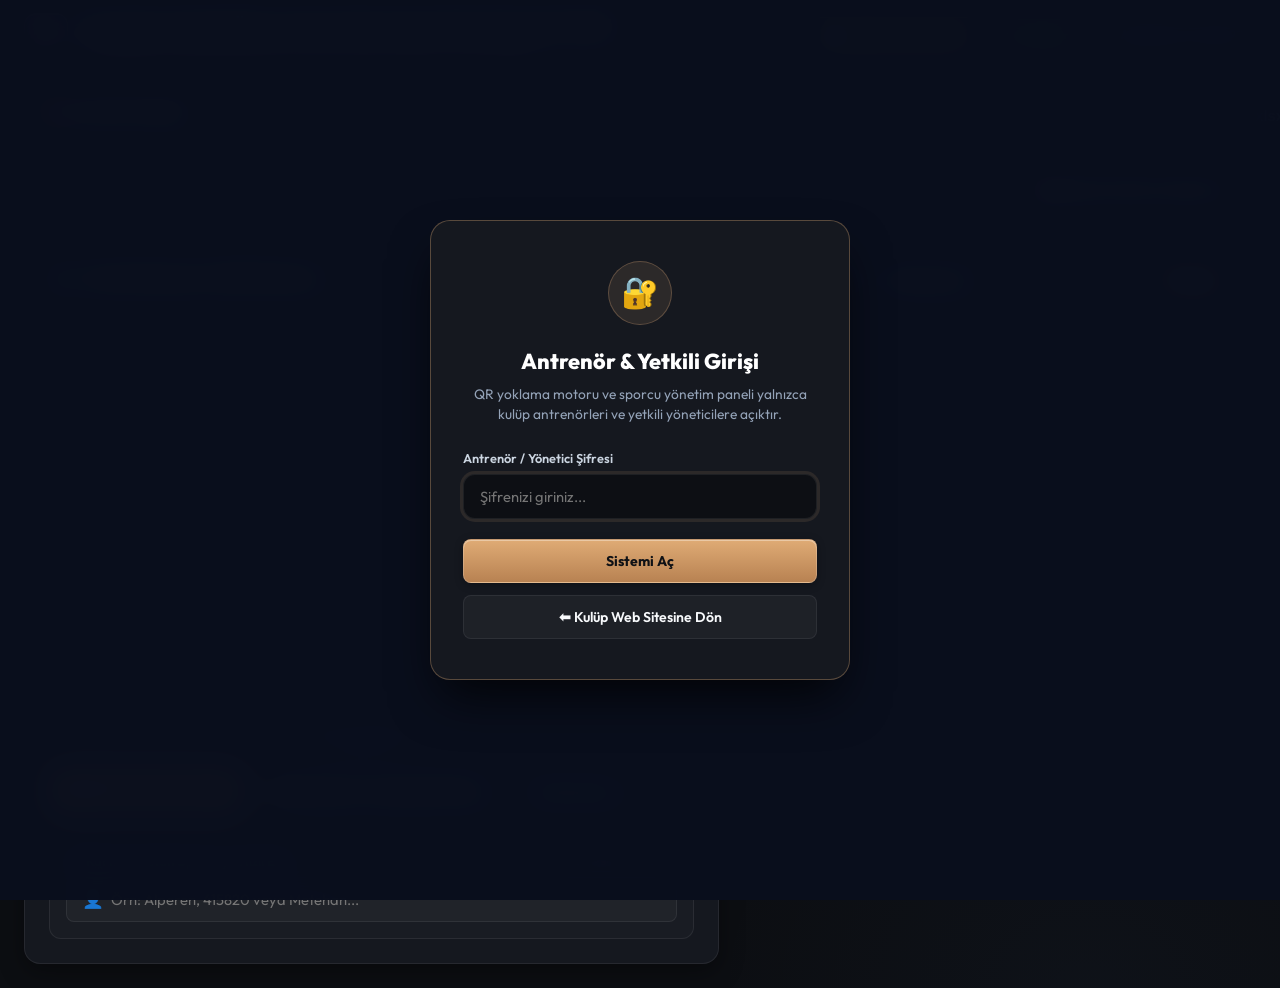
==== yoklama.html @ 09e46478 "Excel: her ders için ayrı sheet export, detaylı listeye seans sütunu - exportMatrixBySession(): seçi" ====
<!DOCTYPE html>
<html lang="tr">
<head>
  <meta charset="UTF-8">
  <meta name="viewport" content="width=device-width, initial-scale=1.0">
  <title>KTÜ GTOK - Okçuluk Kulübü QR Yoklama Sistemi</title>
  <meta name="description" content="Karadeniz Teknik Üniversitesi Geleneksel Türk Okçuluk Kulübü (KTÜ GTOK) 0 maliyetli QR kodlu yoklama ve sporcu takip sistemi.">
  
  <!-- Modern Fontlar -->
  <link rel="preconnect" href="https://fonts.googleapis.com">
  <link rel="preconnect" href="https://fonts.gstatic.com" crossorigin>
  <link href="https://fonts.googleapis.com/css2?family=Outfit:wght@400;500;600;700;800&family=Inter:wght@400;500;600&display=swap" rel="stylesheet">
  
  <!-- Yerel Kütüphaneler (100% Çevrimdışı ve Hızlı) -->
  <script src="lib/qrcode.min.js"></script>
  <script src="lib/html5-qrcode.min.js"></script>
  <script>
    if (!window.Html5Qrcode) {
      document.write('<script src="https://unpkg.com/html5-qrcode@2.3.8/html5-qrcode.min.js"><\/script>');
    }
  </script>
  <script src="lib/xlsx.full.min.js"></script>
  <script>
    if (!window.XLSX) {
      document.write('<script src="https://cdn.jsdelivr.net/npm/xlsx@0.18.5/dist/xlsx.full.min.js"><\/script>');
    }
  </script>
  <script src="lib/confetti.browser.min.js"></script>
  
  <!-- Özel Okçuluk Teması Stilleri -->
  <link rel="stylesheet" href="css/style.css">
</head>
<body>

  <!-- Antrenör & Yönetici Güvenlik Giriş Bariyeri -->
  <div id="admin-auth-overlay" style="position:fixed; inset:0; z-index:999999; background:rgba(10, 15, 29, 0.98); backdrop-filter:blur(16px); display:flex; align-items:center; justify-content:center; padding:1.5rem;">
    <div style="max-width:420px; width:100%; background:var(--bg-card); border:1px solid rgba(212, 163, 115, 0.35); border-radius:var(--radius-xl); padding:2.5rem 2rem; box-shadow:0 25px 50px -12px rgba(0,0,0,0.8); text-align:center;">
      <div style="width:64px; height:64px; margin:0 auto 1.25rem; border-radius:50%; background:rgba(212,163,115,0.12); border:1px solid rgba(212,163,115,0.3); display:flex; align-items:center; justify-content:center; font-size:1.9rem;">
        🔐
      </div>
      <h2 style="color:#fff; font-size:1.35rem; font-weight:800; margin-bottom:0.4rem; font-family:'Outfit',sans-serif;">Antrenör & Yetkili Girişi</h2>
      <p style="color:#94a3b8; font-size:0.86rem; line-height:1.5; margin-bottom:1.5rem;">
        QR yoklama motoru ve sporcu yönetim paneli yalnızca kulüp antrenörleri ve yetkili yöneticilere açıktır.
      </p>
      <form id="admin-auth-form" onsubmit="handleAdminLogin(event)">
        <div style="margin-bottom:1.25rem; text-align:left;">
          <label style="display:block; font-size:0.8rem; font-weight:600; color:#cbd5e1; margin-bottom:0.4rem;">Antrenör / Yönetici Şifresi</label>
          <input type="password" id="admin-auth-pass" class="form-control" placeholder="Şifrenizi giriniz..." autofocus required style="width:100%; padding:0.75rem 1rem; background:rgba(0,0,0,0.35); border:1px solid var(--border-color); color:#fff; border-radius:var(--radius-md);">
          <div id="admin-auth-error" style="color:#f87171; font-size:0.8rem; margin-top:0.4rem; display:none;">⚠️ Şifre hatalı! Lütfen antrenör şifresini kontrol ediniz.</div>
        </div>
        <button type="submit" class="btn btn-primary" style="width:100%; padding:0.75rem; font-weight:700; margin-bottom:0.75rem;">Sistemi Aç</button>
        <a href="index.html" class="btn btn-secondary" style="width:100%; display:inline-block; padding:0.65rem; text-decoration:none; text-align:center;">⬅ Kulüp Web Sitesine Dön</a>
      </form>
    </div>
  </div>
  <script>
    function checkAdminAuth() {
      const auth = sessionStorage.getItem('gtok_admin_auth');
      const overlay = document.getElementById('admin-auth-overlay');
      if (auth === 'true') {
        if (overlay) overlay.style.display = 'none';
      } else {
        if (overlay) overlay.style.display = 'flex';
      }
    }
    function handleAdminLogin(e) {
      e.preventDefault();
      const pass = document.getElementById('admin-auth-pass').value.trim();
      const savedPass = localStorage.getItem('gtok_admin_password') || 'gtok2026';
      if (pass === savedPass) {
        sessionStorage.setItem('gtok_admin_auth', 'true');
        document.getElementById('admin-auth-overlay').style.display = 'none';
      } else {
        document.getElementById('admin-auth-error').style.display = 'block';
      }
    }
    checkAdminAuth();
  </script>

  <!-- Üst Bar / Header -->
  <header class="app-header">
    <div class="header-container">
      <div class="brand">
        <div class="brand-icon">🏹</div>
        <div class="brand-text">
          <h1 class="club-name-text">KTÜ GTOK Okçuluk Kulübü</h1>
          <p>Karadeniz Teknik Üniversitesi • QR Yoklama & Sporcu Takip Sistemi</p>
        </div>
      </div>

      <div class="header-actions">
        <a href="index.html" class="btn btn-secondary" style="text-decoration:none; display:inline-flex; align-items:center; gap:0.4rem; padding:0.45rem 0.85rem; border-radius:8px; font-weight:600; font-size:0.85rem; background:rgba(212,175,55,0.15); color:#facc15; border:1px solid rgba(212,175,55,0.35); transition:all 0.2s;" onmouseover="this.style.background='rgba(212,175,55,0.25)'" onmouseout="this.style.background='rgba(212,175,55,0.15)'">
          🏛️ <span class="hide-mobile">Kulüp Ana Sayfası</span>
        </a>
        <div class="cloud-badge disconnected" id="header-cloud-badge" title="Bulut Veritabanı Durumu" style="display: none;">
          <span class="cloud-dot" id="header-cloud-dot"></span>
          <span id="header-cloud-status">Bulut: Yerel Mod</span>
        </div>
        <div class="live-badge">
          <span class="live-dot"></span>
          <span id="header-today-count">0 Katılım</span>
        </div>
        <div class="time-display" id="header-live-time">Yükleniyor...</div>
      </div>
    </div>
  </header>

  <!-- Navigasyon Sekmeleri -->
  <nav class="nav-tabs" role="tablist">
    <button class="nav-tab active" data-tab="tab-scanner">
      <span>🎯</span> Hızlı QR Yoklama
    </button>
    <button class="nav-tab" data-tab="tab-sessions">
      <span>⏰</span> Antrenman Seansları & Gruplar
      <span class="tab-badge" id="total-sessions-count">0 Seans</span>
    </button>
    <button class="nav-tab" data-tab="tab-students">
      <span>🏹</span> KTÜ Okçuları & QR Kartlar
      <span class="tab-badge" id="total-students-count">0 Sporcu</span>
    </button>
    <button class="nav-tab" data-tab="tab-history">
      <span>📅</span> Geçmiş & Yoklama Defteri
    </button>
    <button class="nav-tab" data-tab="tab-excel">
      <span>📥</span> Excel (.xlsx) Aktarım
    </button>
    <button class="nav-tab" data-tab="tab-announcements">
      <span>📢</span> Web Duyuruları
    </button>
    <button class="nav-tab" data-tab="tab-settings">
      <span>⚙️</span> Kulüp Ayarları & Yedek
    </button>
  </nav>

  <!-- Ana İçerik -->
  <main class="main-content">

    <!-- SEKME 1: HIZLI QR YOKLAMA -->
    <section id="tab-scanner" class="tab-pane active">

      <!-- Sade Aktif Seans Bilgi Şeridi -->
      <div style="margin-bottom: 1.25rem; display: flex; align-items: center; justify-content: space-between; background: rgba(255, 255, 255, 0.03); border: 1px solid var(--border-color); border-radius: var(--radius-md); padding: 0.65rem 1rem; flex-wrap: wrap; gap: 0.75rem;">
        <div style="display: flex; align-items: center; gap: 0.65rem;">
          <span style="font-size: 0.85rem; color: #94a3b8; font-weight: 600;">⏰ Yoklama Seansı:</span>
          <select id="active-session-select" class="form-control" style="width: auto; padding: 0.35rem 0.75rem; font-size: 0.88rem; font-weight: 700; color: #38bdf8; border-color: rgba(56, 189, 248, 0.35); background: rgba(0,0,0,0.3);" onchange="SessionManager.handleSessionChange(this.value)">
            <!-- Dinamik doldurulacak -->
          </select>
        </div>
        <div style="display: flex; align-items: center; gap: 1rem;">
          <div style="font-size: 0.85rem; color: #94a3b8;">
            Seans Katılımı: <span id="session-attended-count" style="color: #4ade80; font-weight: 700;">0</span> / <span id="session-total-count" style="font-weight: 700;">0</span> Okçu
          </div>
          <button class="btn btn-secondary" onclick="appSwitchTab('tab-sessions')" style="padding: 0.35rem 0.75rem; font-size: 0.82rem;">
            <span>📅 Seansları Yönet & Listeleri Aç</span>
          </button>
        </div>
      </div>

      <div class="scanner-grid">
        
        <!-- Sol Panel: Kamera, Resimden QR ve Okutucu -->
        <div class="card">
          <div class="card-header">
            <h2 class="card-title">
              <span class="icon">📷</span> Canlı Kamera & QR Okutucu
            </h2>
            <span id="camera-status-text" style="font-size: 0.85rem; color: #94a3b8;">Kamera Kapalı</span>
          </div>

          <!-- Kamera & Sürükle-Bırak Çerçevesi -->
          <div class="camera-box" id="camera-box-dropzone">
            <div id="reader"></div>
            
            <!-- Okçuluk Hedef Göstergesi Çerçevesi -->
            <div class="scanner-overlay" id="scanner-overlay" style="display: none;">
              <div class="target-aim">
                <div class="scan-laser"></div>
              </div>
            </div>

            <!-- Resimden Okuma İçin Gizli Tarayıcı Konteyneri -->
            <div id="reader-file-temp" style="display: none;"></div>
          </div>

          <!-- İpucu / Bilgi Bandı -->
          <div class="camera-box-dropzone-hint">
            💡 <strong>İpucu:</strong> QR resmini bu kutunun içine <u>sürükleyip bırakabilir</u> veya WhatsApp Web'den kopyalayıp <u>Ctrl + V</u> ile yapıştırabilirsiniz.
          </div>

          <!-- Kamera & Dosya Kontrolleri -->
          <div class="camera-controls">
            <button id="btn-toggle-camera" class="btn btn-primary" style="flex: 1;">
              <span>📷 Kamerayı Başlat</span>
            </button>

            <!-- Resimden / Galeriden QR Oku Butonu -->
            <label class="btn btn-secondary" style="cursor: pointer; display: inline-flex; align-items: center; gap: 0.4rem;">
              <span>📁 Galeriden / Dosyadan QR Seç</span>
              <input type="file" id="qr-file-input" accept="image/*" style="display: none;">
            </label>

            <select id="camera-select" class="form-control" style="flex: 1; max-width: 180px;">
              <option value="">Kamera Seç...</option>
            </select>
          </div>

          <!-- Kartını Unutanlar İçin Hızlı Manuel Yoklama Arama Kutusu -->
          <div class="quick-search-box">
            <label class="form-label" style="display: flex; justify-content: space-between;">
              <span>🔍 Kartını Unutan Sporcuyu Hızlı Ekle</span>
              <small style="color: var(--gold);">İsim veya Öğrenci No yazın</small>
            </label>
            <div class="search-input-wrapper">
              <span class="icon">👤</span>
              <input type="text" id="quick-search-input" class="input-field" placeholder="Örn: Alperen, 415820 veya Metehan...">
            </div>
            <div id="quick-search-results" class="search-results-dropdown" style="display: none;"></div>
          </div>
        </div>

        <!-- Sağ Panel: Bugün Katılanlar / Beklenenler Canlı Akışı -->
        <div class="card">
          <div class="card-header live-stream-header" style="flex-wrap: wrap; gap: 0.5rem;">
            <div style="display: flex; align-items: center; gap: 0.4rem;">
              <button class="btn btn-secondary" id="btn-stream-attended" style="padding: 0.35rem 0.75rem; font-size: 0.82rem; border-color: var(--gold);" onclick="AttendanceManager.setStreamTab('ATTENDED')">
                <span>🎯 Gelenler</span>
              </button>
              <button class="btn btn-secondary" id="btn-stream-expected" style="padding: 0.35rem 0.75rem; font-size: 0.82rem;" onclick="AttendanceManager.setStreamTab('EXPECTED')">
                <span>⏳ Beklenenler</span>
              </button>
            </div>
            <span class="stats-counter" id="today-count-badge">0 Okçu</span>
          </div>

          <div class="attendance-scroll-list" id="today-attendance-list">
            <!-- Dinamik doldurulacak -->
          </div>
        </div>

      </div>
    </section>

    <!-- SEKME: ANTRENMAN SEANSLARI & DERS GRUPLARI (KUTUCUK KUTUCUK GÖRÜNÜM) -->
    <section id="tab-sessions" class="tab-pane">
      <div class="toolbar" style="margin-bottom: 1.5rem; justify-content: space-between;">
        <div>
          <h2 style="font-size: 1.35rem; font-weight: 800; color: #fff; display: flex; align-items: center; gap: 0.6rem;">
            <span>⏰</span> Antrenman Seansları ve Ders Grupları
          </h2>
          <p style="font-size: 0.86rem; color: #94a3b8; margin-top: 0.25rem;">
            Her kutucuk ayrı bir antrenman saatini temsil eder. Kutucuğa tıklayarak listeyi açabilir, dersin yoklamasını ayrı alabilir ve Excel indirebilirsiniz.
          </p>
        </div>

        <div style="display: flex; gap: 0.75rem; align-items: center; flex-wrap: wrap;">
          <button class="btn btn-secondary" onclick="document.getElementById('excel-sessions-auto-import').click()" title="Form yanıtlarını içeren Excel dosyasını yükleyin, gruplar otomatik oluşsun">
            <span>📥 Form / Excel Yükle (Otomatik Grupla)</span>
          </button>
          <input type="file" id="excel-sessions-auto-import" accept=".xlsx, .xls, .csv" style="display: none;" onchange="ExcelExporter.handleSessionExcelImport(this)">

          <button class="btn btn-primary" onclick="SessionManager.openCreateModal()">
            <span>+ Yeni Seans / Grup Ekle</span>
          </button>
        </div>
      </div>

      <!-- KUTUCUK KUTUCUK SEANS LİSTESİ -->
      <div id="sessions-grid-container" class="sessions-grid">
        <!-- Dinamik olarak kutucuklar buraya render edilecek -->
      </div>
    </section>

    <!-- SEKME 2: SPORCULAR VE DİJİTAL QR KARTLAR -->
    <section id="tab-students" class="tab-pane">
      <div class="toolbar">
        <div class="toolbar-search">
          <input type="text" id="student-search-input" class="form-control" placeholder="Okçu ara (Ad, Öğrenci No, Fakülte, Bölüm)...">
        </div>

        <div style="display: flex; gap: 0.75rem; align-items: center;">
          <select id="student-session-filter" class="form-control" style="width: auto; border-color: rgba(56, 189, 248, 0.45); color: #38bdf8;" onchange="StudentsManager.renderStudentsList()">
            <option value="ALL">Tüm Antrenman Grupları</option>
          </select>

          <select id="student-category-filter" class="form-control" style="width: auto;">
            <option value="ALL">Tüm Kategoriler</option>
          </select>

          <select id="student-role-filter" class="form-control" style="width: auto; border-color: rgba(212, 163, 115, 0.45); color: var(--gold);" onchange="StudentsManager.renderStudentsList()">
            <option value="ALL">Tüm Kadro</option>
            <option value="YK">⚜️ Sadece Yönetim Kurulu</option>
            <option value="MEMBER">🏹 Sadece Sporcular</option>
          </select>

          <button class="btn btn-secondary" onclick="document.getElementById('excel-student-import-input').click()" title="Excel (.xlsx, .xls, .csv) dosyasından toplu okçu aktar">
            <span>📥 Excel / CSV Yükle</span>
          </button>
          <input type="file" id="excel-student-import-input" accept=".xlsx, .xls, .csv" style="display: none;" onchange="ExcelExporter.handleFileInput(this)">

          <button class="btn btn-secondary" onclick="ExcelExporter.exportStudents('csv')" title="Tüm kayıtlı üyeleri CSV formatında indir">
            <span>📄 CSV İndir</span>
          </button>

          <button class="btn btn-secondary" onclick="StudentsManager.printAllCards()">
            <span>🖨️ Toplu Kartları Yazdır (A4)</span>
          </button>

          <button class="btn btn-primary" onclick="StudentsManager.openAddModal()">
            <span>+ Yeni Okçu Ekle</span>
          </button>
        </div>
      </div>

      <div class="students-grid" id="students-container">
        <!-- Dinamik doldurulacak -->
      </div>
    </section>

    <!-- SEKME 3: GEÇMİŞ GÜNLER & YOKLAMA DEFTERİ -->
    <section id="tab-history" class="tab-pane">
      <div class="card">
        <div class="card-header">
          <div style="display: flex; align-items: center; gap: 1rem; flex-wrap: wrap;">
            <h2 class="card-title">
              <span class="icon">📅</span> Tarihe Göre Yoklama İncele
            </h2>
            <input type="date" id="history-date-picker" class="form-control" style="width: auto;">
          </div>
          <div id="history-summary-text" style="font-size: 0.95rem;">
            Katılım durumu hesaplanıyor...
          </div>
        </div>

        <div id="history-list-container" style="overflow-x: auto; margin-top: 1rem;">
          <!-- Tablo dinamik yüklenecek -->
        </div>
      </div>
    </section>

    <!-- SEKME 4: EXCEL (.xlsx) AKTARIM MERKEZİ -->
    <section id="tab-excel" class="tab-pane">
      <!-- 1. İÇE AKTARIM (EXCEL'DEN TOPLU OKÇU / ÜYE YÜKLEME) -->
      <div class="card" style="margin-bottom: 1.5rem; border: 1px solid rgba(212, 163, 115, 0.35); background: linear-gradient(180deg, rgba(21, 24, 31, 0.95) 0%, rgba(15, 17, 23, 0.98) 100%);">
        <div class="card-header" style="display: flex; justify-content: space-between; align-items: center; flex-wrap: wrap; gap: 0.75rem;">
          <h2 class="card-title" style="display: flex; align-items: center; gap: 0.6rem; margin: 0;">
            <span class="icon">📥</span> Excel'den 330 Kişilik Üye Listesini İçe Aktar
          </h2>
          <span style="font-size: 0.85rem; color: var(--accent-gold); font-weight: 600;">⚡ Otomatik Akıllı Sütun Tanıma</span>
        </div>

        <p style="color: var(--text-muted); font-size: 0.92rem; margin-top: 0.75rem; line-height: 1.6;">
          Google Forms, kulüp kayıt formunuz veya öğrenci işlerinden indirdiğiniz Excel / CSV dosyasını doğrudan seçin. Sistem sütunları (<strong>Ad Soyad</strong>, <strong>No</strong>, <strong>Bölüm</strong>, <strong>Fakülte</strong>, <strong>Telefon</strong>) otomatik tanır ve her bir okçu için saniyeler içinde çalışan <strong>dijital QR kartı</strong> üretir.
        </p>

        <div style="display: flex; gap: 0.75rem; flex-wrap: wrap; margin-top: 1.25rem; align-items: center;">
          <label class="btn btn-primary" style="cursor: pointer; display: inline-flex; align-items: center; gap: 0.5rem; margin: 0; padding: 0.85rem 1.4rem;">
            <span>📁 Dosya Seç (.xlsx / .csv / .xls)</span>
            <input type="file" id="excel-tab-import-input" accept=".xlsx, .xls, .csv" style="display: none;" onchange="ExcelExporter.handleFileInput(this)">
          </label>

          <button class="btn btn-secondary" onclick="ExcelExporter.downloadTemplate('xlsx')" style="display: inline-flex; align-items: center; gap: 0.4rem;">
            <span>📄 Excel Şablonu (.xlsx)</span>
          </button>

          <button class="btn btn-secondary" onclick="ExcelExporter.downloadTemplate('csv')" style="display: inline-flex; align-items: center; gap: 0.4rem;">
            <span>📄 CSV Şablonu (.csv)</span>
          </button>
        </div>

        <div style="margin-top: 1.25rem; padding: 0.9rem 1.1rem; border-radius: var(--radius-md); background: rgba(255, 255, 255, 0.02); border: 1px dashed var(--border-color); font-size: 0.85rem; color: var(--text-muted); display: flex; flex-direction: column; gap: 0.4rem;">
          <div>💡 <strong>Yükleme İpuçları:</strong></div>
          <div>• <strong>CSV ve Excel formatlarının ikisi de desteklenir:</strong> Google Forms'tan veya Excel'den indirdiğiniz <code>.csv</code> ya da <code>.xlsx</code> dosyasını doğrudan seçebilirsiniz.</div>
          <div>• Excel tablonuzda yalnızca <strong>Ad Soyad</strong> sütunu olması bile yeterlidir.</div>
          <div>• Eğer numara sütunu yoksa sistem otomatik olarak sırayla <code>0001</code>, <code>0002</code>, <code>0003</code>... kulüp sicil numaralarını dağıtır.</div>
          <div>• Supabase bulut veritabanınız bağlıysa, yüklenen tüm üyeler otomatik olarak buluta da yedeklenir.</div>
        </div>
      </div>

      <!-- 2. DIŞA AKTARIM (RAPORLAR) -->
      <div class="card">
        <div class="card-header">
          <h2 class="card-title">
            <span class="icon">📊</span> Raporları Excel (.xlsx) veya CSV Olarak İndirme
          </h2>
          <span style="color: #10b981; font-weight: 600;">✓ Türkçe Karakter Uyumlu (UTF-8 BOM)</span>
        </div>

        <p style="color: var(--text-muted); font-size: 0.95rem; margin-bottom: 1.5rem;">
          Yoklama kayıtlarınızı ve kulüp okçu listesini kulüp yönetimi veya arşiviniz için hem Microsoft Excel hem de evrensel CSV formatında indirebilirsiniz.
        </p>

        <div class="excel-feature-cards">
          <!-- Format 1: Resmi Aylık Matris -->
          <div class="excel-card">
            <div>
              <div class="excel-card-header">
                <div class="excel-icon-box">📑</div>
                <div>
                  <h3 style="font-size: 1.1rem; color: #fff;">Aylık Resmi Matris Çizelgesi</h3>
                  <p style="font-size: 0.85rem; color: #94a3b8; margin-top: 0.25rem;">
                    Satırlarda okçular, sütunlarda gün gün katılım (G / -) ve en sonda Toplam Katılım sütunu.
                  </p>
                </div>
              </div>

              <div class="form-group" style="margin-top: 1.25rem;">
                <label class="form-label">Rapor Ayı Seçin:</label>
                <input type="month" id="excel-month-select" class="form-control">
              </div>
            </div>

            <div style="display: flex; gap: 0.5rem; flex-wrap: wrap; margin-top: 1rem;">
              <button class="btn btn-success" onclick="ExcelExporter.exportMatrix('xlsx')" style="flex: 1;">
                <span>📥 Excel (.xlsx)</span>
              </button>
              <button class="btn btn-secondary" onclick="ExcelExporter.exportMatrix('csv')">
                <span>📄 CSV İndir</span>
              </button>
            </div>
          </div>

          <!-- Format 1b: Ders / Seans Bazlı Matris -->
          <div class="excel-card">
            <div>
              <div class="excel-card-header">
                <div class="excel-icon-box" style="background:rgba(16,185,129,0.1);border-color:rgba(16,185,129,0.3);color:#10b981;">📚</div>
                <div>
                  <h3 style="font-size:1.1rem;color:#fff;">Ders Bazlı Matris (Her Ders Ayrı Sayfa)</h3>
                  <p style="font-size:0.85rem;color:#94a3b8;margin-top:0.25rem;">
                    Seçilen ayda her seans / ders grubu için ayrı bir Excel sayfası — katılım matrisi ile birlikte.
                  </p>
                </div>
              </div>
              <p style="font-size:0.82rem;color:#64748b;margin-top:0.75rem;">Ay seçimi üstteki "Rapor Ayı" alanından yapılır.</p>
            </div>
            <div style="margin-top:1rem;">
              <button class="btn btn-success" onclick="ExcelExporter.exportMatrixBySession()" style="width:100%;">
                <span>📥 Ders Bazlı Excel İndir (.xlsx)</span>
              </button>
            </div>
          </div>

          <!-- Format 2: Detaylı Ham Liste -->
          <div class="excel-card">
            <div>
              <div class="excel-card-header">
                <div class="excel-icon-box">📋</div>
                <div>
                  <h3 style="font-size: 1.1rem; color: #fff;">Detaylı Zaman Damgalı Liste</h3>
                  <p style="font-size: 0.85rem; color: #94a3b8; margin-top: 0.25rem;">
                    Her yoklamanın tam tarih, saat, okçu no ve kategori bilgilerini içeren kronolojik liste.
                  </p>
                </div>
              </div>
            </div>

            <div style="display: flex; gap: 0.5rem; flex-wrap: wrap; margin-top: 1rem;">
              <button class="btn btn-primary" onclick="ExcelExporter.exportDetailedList('xlsx')" style="flex: 1;">
                <span>📥 Excel (.xlsx)</span>
              </button>
              <button class="btn btn-secondary" onclick="ExcelExporter.exportDetailedList('csv')">
                <span>📄 CSV İndir</span>
              </button>
            </div>
          </div>

          <!-- Format 3: Tüm Üye Listesi -->
          <div class="excel-card">
            <div>
              <div class="excel-card-header">
                <div class="excel-icon-box" style="background: rgba(212, 163, 115, 0.1); border-color: rgba(212, 163, 115, 0.3); color: var(--accent-gold);">👥</div>
                <div>
                  <h3 style="font-size: 1.1rem; color: #fff;">Tüm Kayıtlı Okçu Listesi</h3>
                  <p style="font-size: 0.85rem; color: #94a3b8; margin-top: 0.25rem;">
                    Sistemdeki tüm kayıtlı okçuların no, isim, bölüm, fakülte ve telefon bilgilerini içeren güncel liste.
                  </p>
                </div>
              </div>
            </div>

            <div style="display: flex; gap: 0.5rem; flex-wrap: wrap; margin-top: 1rem;">
              <button class="btn btn-primary" onclick="ExcelExporter.exportStudents('xlsx')" style="flex: 1;">
                <span>📥 Excel (.xlsx)</span>
              </button>
              <button class="btn btn-secondary" onclick="ExcelExporter.exportStudents('csv')">
                <span>📄 CSV Olarak İndir</span>
              </button>
            </div>
          </div>
        </div>
      </div>
    </section>

    <!-- SEKME 5: KULÜP AYARLARI VE YEDEKLEME -->
    <section id="tab-settings" class="tab-pane">
      <div style="max-width: 760px; margin: 0 auto; display: flex; flex-direction: column; gap: 1.5rem;">

        <!-- KART: KULÜP AYARLARI -->
        <div class="card">
          <div class="card-header">
            <h2 class="card-title">
              <span class="icon">⚙️</span> Kulüp Ayarları
            </h2>
          </div>

          <form id="settings-form">
            <div class="form-group">
              <label class="form-label">Kulüp / Topluluk Adı</label>
              <input type="text" id="setting-club-name" class="form-control" placeholder="Karadeniz Teknik Üniversitesi Geleneksel Türk Okçuluk Kulübü">
            </div>

            <div class="form-group">
              <label class="form-label">Kulüp Kısaltması / Kod</label>
              <input type="text" id="setting-club-code" class="form-control" placeholder="KTÜ GTOK">
            </div>

            <div class="form-group" style="display: flex; align-items: center; gap: 0.75rem; margin-top: 1rem;">
              <input type="checkbox" id="setting-sound-toggle" checked style="width: 18px; height: 18px; accent-color: var(--gold);">
              <label for="setting-sound-toggle" style="cursor: pointer; font-size: 0.95rem; font-weight: 600;">
                🔊 QR Okutulduğunda "Bip!" Onay Sesini Çal
              </label>
            </div>

            <button type="submit" class="btn btn-primary" style="margin-top: 1rem;">
              <span>💾 Ayarları Kaydet</span>
            </button>
          </form>

          <hr style="border: none; border-top: 1px solid var(--border-color); margin: 2rem 0;">

          <!-- SUPABASE BULUT BAĞLANTISI -->
          <div>
            <div style="display:flex; align-items:center; justify-content:space-between; flex-wrap:wrap; gap:0.5rem; margin-bottom:0.75rem;">
              <h3 style="font-size:1.05rem; color:#fff;">☁️ Supabase Bulut Bağlantısı</h3>
              <div class="cloud-badge disconnected" id="settings-cloud-badge">
                <span class="cloud-dot"></span>
                <span id="settings-cloud-status">Bağlı Değil</span>
              </div>
            </div>
            <p style="font-size:0.85rem; color:#94a3b8; margin-bottom:1.25rem;">
              Farklı cihazlardan aynı veriye erişmek için Supabase projenizin bilgilerini girin.
            </p>
            <div class="form-group">
              <label class="form-label">Supabase Proje URL</label>
              <input type="text" id="supabase-url-input" class="form-control" placeholder="https://xxxx.supabase.co" autocomplete="off" spellcheck="false">
            </div>
            <div class="form-group">
              <label class="form-label">Anon Public Key</label>
              <input type="text" id="supabase-key-input" class="form-control" placeholder="sb_publishable_..." autocomplete="off" spellcheck="false">
            </div>
            <div style="display:flex; gap:0.75rem; flex-wrap:wrap; margin-top:1rem;">
              <button class="btn btn-primary" id="btn-save-supabase">
                <span id="btn-save-supabase-text">⚡ Test Et & Buluta Bağlan</span>
              </button>
              <button class="btn btn-secondary" id="btn-disconnect-supabase" style="display:none; border-color:rgba(239,68,68,0.4); color:#f87171;">
                🔌 Bağlantıyı Kes
              </button>
              <button class="btn btn-secondary" id="btn-sync-to-cloud" style="display:none;">
                📤 Yerel Verileri Buluta Aktar
              </button>
            </div>
          </div>

          <hr style="border: none; border-top: 1px solid var(--border-color); margin: 2rem 0;">

          <div>
            <h3 style="font-size: 1.05rem; margin-bottom: 0.5rem; color: #fff;">💾 Manuel Dosya Yedekleme</h3>
            <p style="font-size: 0.85rem; color: #94a3b8; margin-bottom: 1.25rem;">
              İstediğiniz zaman tüm sporcu ve yoklama verilerini tek bir JSON dosyası olarak bilgisayarınıza indirebilir veya geri yükleyebilirsiniz.
            </p>

            <div style="display: flex; gap: 1rem; flex-wrap: wrap;">
              <button class="btn btn-secondary" id="btn-export-backup">
                <span>📤 Tüm Verileri İndir (.json)</span>
              </button>

              <label class="btn btn-secondary" style="cursor: pointer;">
                <span>📥 Yedeği Geri Yükle</span>
                <input type="file" id="backup-file-input" accept=".json" style="display: none;">
              </label>
            </div>
          </div>
        </div>

      </div>
    </section>

    <!-- SEKME: WEB SİTESİ DUYURULARI (SADECE ANTRENÖR/YÖNETİCİ) -->
    <section id="tab-announcements" class="tab-pane">
      <div style="display: flex; justify-content: space-between; align-items: center; margin-bottom: 1.5rem; flex-wrap: wrap; gap: 1rem; background: rgba(255, 255, 255, 0.02); padding: 1.25rem; border-radius: var(--radius-md); border: 1px solid var(--border-color);">
        <div>
          <h2 style="font-size: 1.25rem; font-weight: 800; color: #fff; margin-bottom: 0.25rem;">📢 Kulüp Web Sitesi Duyuruları</h2>
          <p style="font-size: 0.85rem; color: #94a3b8;">Kulüp ana sayfasında sporculara gösterilen duyurular yalnızca bu yetkili panelden yönetilebilir.</p>
        </div>
        <button class="btn btn-primary" onclick="AnnouncementsAdmin.openModal()">
          <span>+</span> Yeni Duyuru Ekle
        </button>
      </div>

      <div id="admin-announcements-list" style="display: flex; flex-direction: column; gap: 0.85rem;">
        <!-- Dinamik doldurulur -->
      </div>
    </section>

  </main>

  <!-- MODAL: SPORCU EKLE / DÜZENLE -->
  <div class="modal-backdrop" id="student-modal">
    <div class="modal-box">
      <div class="modal-header">
        <h3 id="student-modal-title" style="font-size: 1.15rem; font-weight: 700; color: #fff;">Yeni Okçu Ekle</h3>
        <button class="btn btn-secondary btn-icon-only" onclick="StudentsManager.closeModal()">✕</button>
      </div>

      <form id="student-form">
        <input type="hidden" id="student-is-edit" value="0">
        <input type="hidden" id="student-old-id" value="">
        <div class="modal-body">
          <div class="form-group">
            <label class="form-label">Kulüp / Okçu No (İstediğiniz Numarayı Verebilirsiniz) *</label>
            <input type="text" id="student-id-input" class="form-control" required placeholder="Örn: 0001">
          </div>

          <div class="form-group">
            <label class="form-label">Adı Soyadı *</label>
            <input type="text" id="student-name-input" class="form-control" required placeholder="Örn: Alperen Kılıç">
          </div>

          <div class="form-group">
            <label class="form-label">Fakülte</label>
            <input type="text" id="student-faculty-input" class="form-control" placeholder="Örn: Mühendislik Fakültesi, İİBF vb.">
          </div>

          <div class="form-group">
            <label class="form-label">Bölüm</label>
            <input type="text" id="student-department-input" class="form-control" placeholder="Örn: Bilgisayar Mühendisliği, Hukuk vb.">
          </div>

          <div class="form-group">
            <label class="form-label">Kategori / Seans Grubu</label>
            <input type="text" id="student-category-input" class="form-control" placeholder="Örn: Geleneksel Türk Okçuluğu, Kemankeş Adayı, İleri Seviye">
          </div>

          <div class="form-group" style="background: rgba(56, 189, 248, 0.06); padding: 0.85rem; border-radius: var(--radius-md); border: 1px dashed rgba(56, 189, 248, 0.35);">
            <label class="form-label" style="color: #38bdf8; display: flex; align-items: center; justify-content: space-between;">
              <span>⏰ Antrenman Seansı / Grubu</span>
              <span style="font-size: 0.78rem; opacity: 0.85; font-weight: normal;">(Formda seçtiği saat)</span>
            </label>
            <select id="student-session-select" class="form-control" onchange="StudentsManager.handleSessionSelectChange(this)">
              <!-- Dinamik doldurulacak -->
            </select>
            <input type="text" id="student-session-custom-input" class="form-control" placeholder="Örn: Hafta Sonu 14:00 - 16:00" style="display: none; margin-top: 0.5rem;">
          </div>

          <div class="form-group">
            <label class="form-label">Telefon Numarası</label>
            <input type="tel" id="student-phone-input" class="form-control" placeholder="0555 123 4567">
          </div>

          <div class="form-group" style="background: rgba(212, 163, 115, 0.08); padding: 0.85rem; border-radius: var(--radius-md); border: 1px dashed rgba(212, 163, 115, 0.4);">
            <label class="form-label" style="color: var(--gold); display: flex; align-items: center; justify-content: space-between;">
              <span>⚜️ Kulüp Görevi / Yönetim Kurulu Unvanı</span>
              <span style="font-size: 0.78rem; opacity: 0.85; font-weight: normal;">(Yönetimde ise seçin)</span>
            </label>
            <select id="student-role-select" class="form-control" onchange="StudentsManager.handleRoleSelectChange(this)">
              <option value="">Kulüp Sporcusu / Üyesi (Standart)</option>
              <option value="Kulüp Başkanı">👑 Kulüp Başkanı</option>
              <option value="Başkan Yardımcısı">⚜️ Başkan Yardımcısı</option>
              <option value="Genel Sekreter">📜 Genel Sekreter</option>
              <option value="Sayman / Muhasip">💰 Sayman / Muhasip</option>
              <option value="Yönetim Kurulu Üyesi">⚜️ Yönetim Kurulu Üyesi</option>
              <option value="Denetleme Kurulu Başkanı">⚖️ Denetleme Kurulu Başkanı</option>
              <option value="Denetleme Kurulu Üyesi">⚖️ Denetleme Kurulu Üyesi</option>
              <option value="Takım Kaptanı">🏹 Takım Kaptanı / Baş Kemankeş</option>
              <option value="Antrenör / Eğitmen">🎯 Antrenör / Eğitmen</option>
              <option value="CUSTOM">✏️ Özel Görev / Unvan Yaz...</option>
            </select>
            <input type="text" id="student-role-custom-input" class="form-control" placeholder="Örn: Medya ve İletişim Sorumlusu" style="display: none; margin-top: 0.5rem;">
          </div>

          <div class="form-group">
            <label class="form-label">Ekipman Notu (Yay Çekişi, Zihgir vb.)</label>
            <input type="text" id="student-notes-input" class="form-control" placeholder="Örn: 35 lb Kepaze, Tirkeş mevcut">
          </div>
        </div>

        <div class="modal-footer">
          <button type="button" class="btn btn-secondary" onclick="StudentsManager.closeModal()">İptal</button>
          <button type="submit" class="btn btn-primary">Kaydet</button>
        </div>
      </form>
    </div>
  </div>

  <!-- MODAL: DİJİTAL SPORCU QR KİMLİK KARTI (KTÜ GTOK) -->
  <div class="modal-backdrop" id="qr-card-modal">
    <div class="modal-box" style="max-width: 440px;">
      <div class="modal-header">
        <h3 style="font-size: 1.15rem; font-weight: 700; color: #fff;">KTÜ GTOK Dijital Okçu Kartı</h3>
        <button class="btn btn-secondary btn-icon-only" onclick="StudentsManager.closeQRCardModal()">✕</button>
      </div>

      <div class="modal-body">
        <div class="id-card-preview-wrapper">
          <div class="archery-id-card" id="printable-id-card">
            <div class="id-card-watermark">🏹</div>
            <div class="id-card-header">
              <div class="id-card-club-name">KARADENİZ TEKNİK ÜNİVERSİTESİ</div>
              <div class="id-card-sub" style="color: var(--gold); font-weight: bold; margin-top: 2px;">
                GELENEKSEL TÜRK OKÇULUK KULÜBÜ (KTÜ GTOK)
              </div>
            </div>

            <!-- VIP Yönetim Kurulu Rozeti -->
            <div id="idcard-role-banner" class="id-card-role-banner" style="display: none;">
              ⚜️ YÖNETİM KURULU • KULÜP BAŞKANI
            </div>

            <!-- Yüksek Kontrastlı QR Kodu -->
            <div class="id-card-qr-container" id="idcard-qrcode"></div>

            <div class="id-card-name" id="idcard-name">Sporcu Adı</div>
            <div class="id-card-meta">
              <span id="idcard-number" style="font-weight: bold; color: var(--gold);">OKÇU NO: 0001</span>
            </div>
            <div id="idcard-faculty-dept" style="font-size: 0.8rem; color: #cbd5e1; margin-bottom: 0.5rem;">
              Mühendislik Fakültesi • Bilgisayar Müh.
            </div>
            <span class="badge-category" id="idcard-category" style="margin-bottom: 0.75rem;">Okçu</span>

            <div class="id-card-footer">
              KTÜ Geleneksel Türk Okçuluk Kulübü • Dijital Yoklama Kartı
            </div>
          </div>
        </div>
      </div>

      <div class="modal-footer" style="justify-content: space-between;">
        <button class="btn btn-secondary" onclick="StudentsManager.closeQRCardModal()">Kapat</button>
        <button class="btn btn-primary" onclick="StudentsManager.downloadCardImage()">
          <span>📲 Kartı Resim (PNG) İndir</span>
        </button>
      </div>
    </div>
  </div>

  <!-- QR BAŞARI / POPUP BİLDİRİMİ -->
  <div class="checkin-popup" id="checkin-popup">
    <div class="checkin-popup-icon" id="popup-icon">🎯</div>
    <div class="checkin-popup-text">
      <h3 id="popup-student-name">Alperen Kılıç</h3>
      <p id="popup-message">Giriş Saati: 14:32 • Yoklama Alındı</p>
    </div>
  </div>

  <!-- MODAL: YENİ SEANS OLUŞTUR -->
  <div class="modal-backdrop" id="session-create-modal">
    <div class="modal-box">
      <div class="modal-header">
        <h3 style="font-size: 1.15rem; font-weight: 700; color: #fff; display: flex; align-items: center; gap: 0.5rem;">
          <span>⏰</span> Yeni Antrenman Seansı / Grubu Ekle
        </h3>
        <button class="btn btn-secondary btn-icon-only" onclick="SessionManager.closeCreateModal()">✕</button>
      </div>
      <form id="session-create-form" onsubmit="SessionManager.handleSaveNewSession(event)">
        <div class="modal-body">
          <div class="form-group">
            <label class="form-label">Grup / Seans Adı *</label>
            <input type="text" id="session-name-input" class="form-control" required placeholder="Örn: 1. Grup, Hafta Sonu A Grubu">
          </div>

          <div class="form-group">
            <label class="form-label">Antrenman Günü / Tarihi (İsteğe Bağlı)</label>
            <input type="text" id="session-date-input" class="form-control" placeholder="Örn: Pazartesi - Çarşamba veya 2026-10-10">
          </div>

          <div style="display: grid; grid-template-columns: 1fr 1fr; gap: 1rem;">
            <div class="form-group">
              <label class="form-label">Başlangıç Saati *</label>
              <input type="time" id="session-start-input" class="form-control" required value="17:00">
            </div>
            <div class="form-group">
              <label class="form-label">Bitiş Saati *</label>
              <input type="time" id="session-end-input" class="form-control" required value="18:00">
            </div>
          </div>

          <div class="form-group">
            <label class="form-label">Maksimum Kontenjan / Notlar</label>
            <input type="text" id="session-notes-input" class="form-control" placeholder="Örn: Kontenjan 30 Okçu, Salon 2">
          </div>
        </div>
        <div class="modal-footer">
          <button type="button" class="btn btn-secondary" onclick="SessionManager.closeCreateModal()">İptal</button>
          <button type="submit" class="btn btn-primary">
            <span>💾 Seansı Kaydet</span>
          </button>
        </div>
      </form>
    </div>
  </div>

  <!-- MODAL: SEANS ÖĞRENCİ LİSTESİ & AYRI DERS YOKLAMASI (BASINCA AÇILAN LİSTE) -->
  <div class="modal-backdrop" id="session-detail-modal">
    <div class="modal-box modal-box-large">
      <div class="modal-header">
        <div>
          <h3 style="font-size: 1.2rem; font-weight: 700; color: #fff; display: flex; align-items: center; gap: 0.5rem;" id="session-detail-title">
            <span>🏹</span> 1. Seans (17:00 - 18:00)
          </h3>
          <div style="font-size: 0.82rem; color: #94a3b8; margin-top: 2px;" id="session-detail-subtitle">
            Toplam: 24 Sporcu • 18 Geldi • 6 Bekleniyor
          </div>
        </div>
        <button class="btn btn-secondary btn-icon-only" onclick="SessionManager.closeDetailModal()">✕</button>
      </div>

      <div class="modal-body" style="max-height: 70vh;">
        <!-- Seans Eylemleri Araç Çubuğu -->
        <div style="display: flex; gap: 0.65rem; align-items: center; justify-content: space-between; flex-wrap: wrap; margin-bottom: 1rem; padding-bottom: 0.85rem; border-bottom: 1px solid var(--border-color);">
          <div style="display: flex; gap: 0.5rem; flex-wrap: wrap;">
            <button class="btn btn-primary" id="btn-session-start-qr" onclick="SessionManager.startQRForThisSession()" style="font-size: 0.85rem; padding: 0.45rem 0.85rem;">
              <span>🎯 Bu Seans İçin QR Yoklamayı Başlat</span>
            </button>
            <button class="btn btn-secondary" onclick="SessionManager.exportThisSessionExcel()" style="font-size: 0.85rem; padding: 0.45rem 0.85rem;">
              <span>📊 Bu Seansın Yoklamasını Excel İndir</span>
            </button>
            <button class="btn btn-secondary" onclick="document.getElementById('session-specific-excel-input').click()" style="font-size: 0.85rem; padding: 0.45rem 0.85rem;">
              <span>📥 Bu Seansa Excel ile Sporcu Ekle</span>
            </button>
            <input type="file" id="session-specific-excel-input" accept=".xlsx, .xls, .csv" style="display: none;" onchange="SessionManager.handleSessionSpecificExcelUpload(this)">
          </div>

          <div>
            <button class="btn btn-danger btn-icon-only" onclick="SessionManager.deleteCurrentDetailSession()" title="Bu Seansı Sil">
              🗑️
            </button>
          </div>
        </div>

        <!-- Seans Öğrenci Tablosu -->
        <div style="overflow-x: auto;">
          <table style="width: 100%; border-collapse: collapse; font-size: 0.88rem;">
            <thead>
              <tr style="border-bottom: 1px solid var(--border-color); color: var(--gold); text-align: left;">
                <th style="padding: 0.6rem 0.75rem;">Okçu No</th>
                <th style="padding: 0.6rem 0.75rem;">Adı Soyadı</th>
                <th style="padding: 0.6rem 0.75rem;">Fakülte / Bölüm</th>
                <th style="padding: 0.6rem 0.75rem;">Bugünkü Durum</th>
                <th style="padding: 0.6rem 0.75rem; text-align: right;">Hızlı Yoklama & İşlem</th>
              </tr>
            </thead>
            <tbody id="session-detail-students-tbody">
              <!-- Dinamik doldurulacak -->
            </tbody>
          </table>
        </div>
      </div>
      <div class="modal-footer" style="justify-content: space-between;">
        <span style="font-size: 0.82rem; color: #94a3b8;">* Öğrencilere tek tıkla 'Geldi' veya 'Gelmedi' yazabilirsiniz.</span>
        <button class="btn btn-secondary" onclick="SessionManager.closeDetailModal()">Kapat</button>
      </div>
    </div>
  </div>

  <!-- MODAL: FARKLI SEANS UYARISI & AKILLI GEÇİŞ (MISMATCH RESOLUTION) -->
  <div class="modal-backdrop" id="session-mismatch-modal">
    <div class="modal-box">
      <div class="modal-header" style="background: rgba(251, 191, 36, 0.08); border-bottom: 1px solid rgba(251, 191, 36, 0.2);">
        <h3 style="display: flex; align-items: center; gap: 0.6rem; color: #fbbf24; font-size: 1.15rem;">
          <span>⚠️</span>
          <span>Farklı Antrenman Seansı Algılandı</span>
        </h3>
        <button class="btn btn-secondary btn-icon-only" onclick="SessionManager.resolveMismatch('CANCEL')">✕</button>
      </div>
      <div class="modal-body" style="padding: 1.5rem;">
        <div style="background: rgba(255, 255, 255, 0.03); border: 1px solid var(--border-color); border-radius: var(--radius-md); padding: 1rem; margin-bottom: 1.25rem;">
          <div style="font-size: 1.15rem; font-weight: 700; color: #fff;" id="mismatch-student-name">Sporcu Adı</div>
          <div style="font-size: 0.85rem; color: #94a3b8; margin-top: 2px;">Sicil No: <span id="mismatch-student-no" style="color: var(--gold); font-weight: 600;">0001</span></div>
        </div>

        <div style="display: grid; grid-template-columns: 1fr 1fr; gap: 0.75rem; margin-bottom: 1.25rem;">
          <div style="background: rgba(239, 68, 68, 0.1); border: 1px solid rgba(239, 68, 68, 0.3); border-radius: var(--radius-md); padding: 0.85rem;">
            <div style="font-size: 0.75rem; color: #f87171; text-transform: uppercase; font-weight: 600;">Kayıtlı Olduğu Grup</div>
            <div id="mismatch-registered-session" style="font-size: 0.95rem; font-weight: 700; color: #fff; margin-top: 4px;">17:00 - 18:00</div>
          </div>
          <div style="background: rgba(74, 222, 128, 0.1); border: 1px solid rgba(74, 222, 128, 0.3); border-radius: var(--radius-md); padding: 0.85rem;">
            <div style="font-size: 0.75rem; color: #4ade80; text-transform: uppercase; font-weight: 600;">Şu Anki Canlı Seans</div>
            <div id="mismatch-current-session" style="font-size: 0.95rem; font-weight: 700; color: #fff; margin-top: 4px;">18:00 - 19:00</div>
          </div>
        </div>

        <p style="font-size: 0.88rem; color: #cbd5e1; line-height: 1.5; margin-bottom: 0.5rem;">
          Bu okçu farklı bir antrenman saatine okuttu. Nasıl işlem yapmak istersiniz?
        </p>
      </div>
      <div class="modal-footer" style="flex-direction: column; gap: 0.5rem;">
        <button class="btn btn-primary" style="width: 100%; justify-content: center; background: linear-gradient(135deg, #0284c7, #38bdf8);" onclick="SessionManager.resolveMismatch('PERMANENT')">
          <span>🔄 Kalıcı Olarak Bu Seansa Aktar & Yoklama Al</span>
        </button>
        <button class="btn btn-secondary" style="width: 100%; justify-content: center; border-color: rgba(74, 222, 128, 0.5); color: #4ade80;" onclick="SessionManager.resolveMismatch('MAKEUP')">
          <span>🎯 Sadece Bugünlük Telafi Olarak Yaz</span>
        </button>
        <button class="btn btn-secondary" style="width: 100%; justify-content: center;" onclick="SessionManager.resolveMismatch('CANCEL')">
          <span>❌ İptal Et (Giriş Yapma)</span>
        </button>
      </div>
    </div>
  </div>

  <!-- MODAL: DUYURU EKLE / DÜZENLE (YALNIZCA YETKİLİ PANELİ) -->
  <div class="modal-backdrop" id="admin-announcement-modal">
    <div class="modal-box">
      <div class="modal-header">
        <h3 id="admin-ann-modal-title" style="font-size: 1.15rem; font-weight: 700; color: #fff;">Yeni Web Duyurusu Ekle</h3>
        <button class="btn btn-secondary btn-icon-only" onclick="AnnouncementsAdmin.closeModal()">✕</button>
      </div>
      <form id="admin-ann-form" onsubmit="AnnouncementsAdmin.handleSave(event)">
        <input type="hidden" id="admin-ann-id" value="">
        <div class="modal-body">
          <div style="display: grid; grid-template-columns: 1fr 1fr; gap: 1rem;">
            <div class="form-group">
              <label class="form-label">Duyuru Türü / Etiket *</label>
              <select id="admin-ann-tag" class="form-control" required>
                <option value="Önemli">Önemli</option>
                <option value="Antrenman">Antrenman</option>
                <option value="Turnuva">Turnuva & Yarışma</option>
                <option value="Duyuru">Genel Duyuru</option>
                <option value="Kayıt">Kayıt & Başvuru</option>
              </select>
            </div>
            <div class="form-group">
              <label class="form-label">Tarih *</label>
              <input type="text" id="admin-ann-date" class="form-control" required placeholder="Örn: 24 Ekim 2026">
            </div>
          </div>
          <div class="form-group">
            <label class="form-label">Duyuru Başlığı *</label>
            <input type="text" id="admin-ann-title" class="form-control" required placeholder="Örn: 2026 Bahar Dönemi Okçuluk Talimleri Başladı">
          </div>
          <div class="form-group">
            <label class="form-label">Kısa Özet *</label>
            <input type="text" id="admin-ann-desc" class="form-control" required placeholder="Örn: Haftalık antrenman programı Hasan Polat Spor Salonunda yürütülmektedir.">
          </div>
          <div class="form-group">
            <label class="form-label">Detaylı Açıklama / İçerik</label>
            <textarea id="admin-ann-detail" class="form-control" rows="4" placeholder="Duyuru ile ilgili tüm detaylar..."></textarea>
          </div>
        </div>
        <div class="modal-footer">
          <button type="button" class="btn btn-secondary" onclick="AnnouncementsAdmin.closeModal()">İptal</button>
          <button type="submit" class="btn btn-primary">Kaydet ve Web Sitesine Gönder</button>
        </div>
      </form>
    </div>
  </div>

  <!-- Supabase Kütüphanesi ve Entegrasyon Modülü -->
  <script src="lib/supabase.js"></script>
  <script>
    if (typeof window.supabase === 'undefined' && typeof supabase !== 'undefined') {
      window.supabase = supabase;
    }
  </script>
  <script src="js/supabase-config.js?v=20261024_v14"></script>

  <!-- Uygulama Scriptleri -->
  <script src="js/students-data.js?v=20261024_v15"></script>
  <script src="js/audio.js?v=20261024_v15"></script>
  <script src="js/storage.js?v=20261024_v15"></script>
  <script src="js/sessions.js?v=20261024_v15"></script>
  <script src="js/students.js?v=20261024_v15"></script>
  <script src="js/attendance.js?v=20261024_v15"></script>
  <script src="js/scanner.js?v=20261024_v15"></script>
  <script src="js/history.js?v=20261024_v15"></script>
  <script src="js/excel.js?v=20261024_v15"></script>
  <script src="js/app.js?v=20261024_v15"></script>
</body>
</html>
---- css/style.css ----
/* KTÜ GTOK Okçuluk Kulübü Yoklama Sistemi - Doğal & Asil Tasarım Sistemi */
:root {
  /* Doğal Antrasit & Grafit Arka Plan Paleti (Göz yormayan, organik derinlik) */
  --bg-main: #0c0e12;
  --bg-card: #15181f;
  --bg-card-hover: #1c202a;
  --bg-card-subtle: #181c25;
  --bg-glass: rgba(21, 24, 31, 0.85);
  
  /* İnce Zarif Sınırlar */
  --border-color: rgba(255, 255, 255, 0.07);
  --border-light: rgba(255, 255, 255, 0.12);
  --border-active: rgba(212, 163, 115, 0.4);

  /* Asil Okçuluk / Kemankeş Pirinç & Antik Altın Paleti (Yapay neon yerine doğal tonlar) */
  --gold: #d4a373;
  --gold-hover: #e0b080;
  --gold-dark: #a87948;
  --gold-glow: rgba(212, 163, 115, 0.15);
  --gold-light: #faedcd;
  --gold-surface: rgba(212, 163, 115, 0.08);

  /* Doğal Vurgu Renkleri */
  --target-red: #e05252;
  --target-blue: #4f85e0;
  --emerald: #22c55e;
  --emerald-surface: rgba(34, 197, 94, 0.1);
  --emerald-glow: rgba(34, 197, 94, 0.15);
  --rose: #e11d48;

  /* Doğal Tipografi & Metin Renkleri */
  --text-main: #f8fafc;
  --text-muted: #94a3b8;
  --text-dim: #64748b;

  --radius-sm: 8px;
  --radius-md: 12px;
  --radius-lg: 16px;
  --radius-xl: 20px;

  /* Yumuşak Doğal Gölgeler (Yapay neon parlamalar kaldırıldı) */
  --shadow-sm: 0 2px 6px rgba(0, 0, 0, 0.25);
  --shadow-md: 0 8px 24px rgba(0, 0, 0, 0.35);
  --shadow-lg: 0 16px 36px rgba(0, 0, 0, 0.45);
  --shadow-gold: 0 4px 20px rgba(212, 163, 115, 0.12);

  --font-family: 'Outfit', 'Inter', -apple-system, BlinkMacSystemFont, 'Segoe UI', Roboto, sans-serif;
  --transition: all 0.2s cubic-bezier(0.4, 0, 0.2, 1);
}

* {
  box-sizing: border-box;
  margin: 0;
  padding: 0;
}

html {
  overflow-x: hidden;
}

body {
  font-family: var(--font-family);
  background-color: var(--bg-main);
  background-image: 
    radial-gradient(ellipse 60% 40% at 20% 0%, rgba(212, 163, 115, 0.04) 0%, transparent 70%),
    radial-gradient(ellipse 50% 50% at 85% 100%, rgba(79, 133, 224, 0.03) 0%, transparent 60%);
  color: var(--text-main);
  min-height: 100vh;
  line-height: 1.5;
  overflow-x: hidden;
  -webkit-font-smoothing: antialiased;
}

/* Scrollbar */
::-webkit-scrollbar {
  width: 8px;
  height: 8px;
}
::-webkit-scrollbar-track {
  background: var(--bg-main);
}
::-webkit-scrollbar-thumb {
  background: var(--border-light);
  border-radius: 4px;
}
::-webkit-scrollbar-thumb:hover {
  background: var(--gold);
}

/* Üst Başlık (Header) */
.app-header {
  position: sticky;
  top: 0;
  z-index: 100;
  backdrop-filter: blur(16px);
  background: var(--bg-glass);
  border-bottom: 1px solid var(--border-color);
  padding: 0.75rem 1.5rem;
}

.header-container {
  max-width: 1400px;
  margin: 0 auto;
  display: flex;
  align-items: center;
  justify-content: space-between;
  gap: 1rem;
}

.brand {
  display: flex;
  align-items: center;
  gap: 0.85rem;
  text-decoration: none;
  color: inherit;
}

.brand-icon {
  width: 44px;
  height: 44px;
  background: linear-gradient(145deg, #222733, #151821);
  border: 1px solid rgba(212, 163, 115, 0.4);
  border-radius: var(--radius-md);
  display: flex;
  align-items: center;
  justify-content: center;
  font-size: 1.4rem;
  box-shadow: 0 4px 14px rgba(0, 0, 0, 0.4), inset 0 1px 0 rgba(255, 255, 255, 0.1);
  position: relative;
  overflow: hidden;
}

.brand-icon::after {
  content: '';
  position: absolute;
  inset: 0;
  background: radial-gradient(circle at 30% 30%, rgba(212, 163, 115, 0.2), transparent 70%);
  pointer-events: none;
}

.brand-text h1 {
  font-size: 1.2rem;
  font-weight: 700;
  letter-spacing: -0.01em;
  color: #f8fafc;
}

.brand-text p {
  font-size: 0.75rem;
  color: var(--gold);
  font-weight: 600;
  letter-spacing: 0.04em;
  text-transform: uppercase;
}

.header-actions {
  display: flex;
  align-items: center;
  gap: 0.75rem;
}

.live-badge {
  display: flex;
  align-items: center;
  gap: 0.5rem;
  background: rgba(34, 197, 94, 0.08);
  border: 1px solid rgba(34, 197, 94, 0.25);
  color: #4ade80;
  padding: 0.35rem 0.8rem;
  border-radius: 999px;
  font-size: 0.82rem;
  font-weight: 600;
}

.live-dot {
  width: 7px;
  height: 7px;
  background: #22c55e;
  border-radius: 50%;
  animation: pulse-dot 2s infinite;
}

@keyframes pulse-dot {
  0%, 100% { opacity: 1; transform: scale(1); }
  50% { opacity: 0.4; transform: scale(1.2); }
}

.time-display {
  font-family: inherit;
  font-size: 0.85rem;
  font-weight: 500;
  color: var(--text-muted);
  background: rgba(255, 255, 255, 0.03);
  padding: 0.35rem 0.75rem;
  border-radius: var(--radius-sm);
  border: 1px solid var(--border-color);
}

/* Bulut Bağlantı Göstergesi */
.cloud-badge {
  display: flex;
  align-items: center;
  gap: 0.5rem;
  padding: 0.35rem 0.8rem;
  border-radius: 999px;
  font-size: 0.82rem;
  font-weight: 600;
  cursor: pointer;
  transition: var(--transition);
  text-decoration: none;
}

.cloud-badge:hover {
  filter: brightness(1.1);
  transform: translateY(-1px);
}

.cloud-badge.connected {
  background: rgba(34, 197, 94, 0.08);
  border: 1px solid rgba(34, 197, 94, 0.25);
  color: #4ade80;
}

.cloud-badge.connected .cloud-dot {
  background: #22c55e;
  box-shadow: 0 0 6px rgba(34, 197, 94, 0.6);
  animation: pulse-dot 2s infinite;
}

.cloud-badge.disconnected {
  background: rgba(212, 163, 115, 0.08);
  border: 1px solid rgba(212, 163, 115, 0.25);
  color: var(--gold);
}

.cloud-badge.disconnected .cloud-dot {
  background: var(--gold);
}

.cloud-badge.connecting {
  background: rgba(79, 133, 224, 0.08);
  border: 1px solid rgba(79, 133, 224, 0.25);
  color: #70a1f0;
}

.cloud-badge.connecting .cloud-dot {
  background: #4f85e0;
  animation: pulse-dot 0.8s infinite;
}

.cloud-badge.error {
  background: rgba(224, 82, 82, 0.08);
  border: 1px solid rgba(224, 82, 82, 0.25);
  color: #f87171;
}

.cloud-badge.error .cloud-dot {
  background: #e05252;
}

.cloud-dot {
  width: 7px;
  height: 7px;
  border-radius: 50%;
  flex-shrink: 0;
}

/* Navigasyon Sekmeleri */
.nav-tabs {
  max-width: 1400px;
  margin: 1.25rem auto 0;
  padding: 0 1.5rem;
  display: flex;
  gap: 0.35rem;
  overflow-x: auto;
  border-bottom: 1px solid var(--border-color);
}

.nav-tab {
  display: flex;
  align-items: center;
  gap: 0.55rem;
  padding: 0.75rem 1.15rem;
  background: transparent;
  border: 1px solid transparent;
  border-bottom: none;
  border-radius: var(--radius-md) var(--radius-md) 0 0;
  color: var(--text-muted);
  font-size: 0.92rem;
  font-weight: 600;
  cursor: pointer;
  transition: var(--transition);
  white-space: nowrap;
  user-select: none;
  position: relative;
  top: 1px;
}

.nav-tab:hover {
  background: rgba(255, 255, 255, 0.03);
  color: var(--text-main);
}

.nav-tab.active {
  background: var(--bg-card);
  color: var(--text-main);
  border-color: var(--border-color);
  border-top: 2px solid var(--gold);
  border-bottom: 1px solid var(--bg-card);
  box-shadow: 0 -4px 12px rgba(0, 0, 0, 0.15);
}

.nav-tab .tab-badge {
  background: rgba(212, 163, 115, 0.12);
  color: var(--gold);
  font-size: 0.72rem;
  padding: 0.15rem 0.5rem;
  border-radius: 999px;
  font-weight: 600;
}

/* Ana İçerik Konteyneri */
.main-content {
  max-width: 1400px;
  margin: 0 auto;
  padding: 1.5rem;
}

.tab-pane {
  display: none;
  animation: fadeIn 0.3s ease;
}

.tab-pane.active {
  display: block;
}

@keyframes fadeIn {
  from { opacity: 0; transform: translateY(6px); }
  to { opacity: 1; transform: translateY(0); }
}

/* Grid Düzenleri */
.scanner-grid {
  display: grid;
  grid-template-columns: 1.15fr 0.85fr;
  gap: 1.5rem;
  align-items: start;
}

@media (max-width: 1024px) {
  .scanner-grid {
    grid-template-columns: 1fr;
  }
}

/* Kart Bileşeni */
.card {
  background: var(--bg-card);
  border: 1px solid var(--border-color);
  border-radius: var(--radius-lg);
  padding: 1.5rem;
  box-shadow: var(--shadow-md);
  position: relative;
}

.card-header {
  display: flex;
  align-items: center;
  justify-content: space-between;
  margin-bottom: 1.25rem;
  padding-bottom: 0.85rem;
  border-bottom: 1px solid var(--border-color);
}

.card-title {
  font-size: 1.15rem;
  font-weight: 700;
  display: flex;
  align-items: center;
  gap: 0.6rem;
  color: var(--text-main);
}

.card-title span.icon {
  font-size: 1.25rem;
}

/* QR Kamera Alanı */
.camera-box {
  position: relative;
  background: #000;
  border-radius: var(--radius-md);
  overflow: hidden;
  border: 2px solid var(--border-light);
  min-height: 380px;
  display: flex;
  flex-direction: column;
  justify-content: center;
  align-items: center;
  transition: border-color 0.25s ease, background 0.25s ease;
}

.camera-box.drag-active {
  border-color: var(--gold) !important;
  background: rgba(245, 158, 11, 0.1) !important;
}

.camera-box-dropzone-hint {
  font-size: 0.8rem;
  color: var(--text-dim);
  text-align: center;
  margin-top: 0.5rem;
}

#reader {
  width: 100% !important;
  border: none !important;
}

#reader video {
  width: 100% !important;
  height: 100% !important;
  object-fit: cover !important;
  border-radius: var(--radius-md);
}

/* Nişan / Okçuluk Kamera Kadrajı (Minimalist & Doğal) */
.scanner-overlay {
  position: absolute;
  inset: 0;
  pointer-events: none;
  display: flex;
  align-items: center;
  justify-content: center;
}

.target-aim {
  width: 240px;
  height: 240px;
  position: relative;
  border-radius: 18px;
  box-shadow: 0 0 0 9999px rgba(12, 14, 18, 0.6);
  border: 1px solid rgba(255, 255, 255, 0.1);
}

/* 4 Zarif Köşe Ayracı (Kamera Vizörü) */
.target-aim::before {
  content: '';
  position: absolute;
  inset: -2px;
  border-radius: 18px;
  background: 
    linear-gradient(to right, var(--gold) 24px, transparent 24px) 0 0,
    linear-gradient(to right, var(--gold) 24px, transparent 24px) 0 100%,
    linear-gradient(to left, var(--gold) 24px, transparent 24px) 100% 0,
    linear-gradient(to left, var(--gold) 24px, transparent 24px) 100% 100%,
    linear-gradient(to bottom, var(--gold) 24px, transparent 24px) 0 0,
    linear-gradient(to bottom, var(--gold) 24px, transparent 24px) 100% 0,
    linear-gradient(to top, var(--gold) 24px, transparent 24px) 0 100%,
    linear-gradient(to top, var(--gold) 24px, transparent 24px) 100% 100%;
  background-repeat: no-repeat;
  background-size: 24px 24px;
}

.target-aim::after {
  content: '';
  position: absolute;
  top: 50%;
  left: 50%;
  transform: translate(-50%, -50%);
  width: 6px;
  height: 6px;
  background: var(--gold);
  border-radius: 50%;
  opacity: 0.7;
}

.scan-laser {
  position: absolute;
  left: 8%;
  right: 8%;
  height: 2px;
  background: linear-gradient(to right, transparent, var(--gold), transparent);
  box-shadow: 0 0 8px rgba(212, 163, 115, 0.4);
  border-radius: 2px;
  animation: laserScan 2.6s ease-in-out infinite alternate;
}

@keyframes laserScan {
  0% { top: 12%; opacity: 0.3; }
  100% { top: 88%; opacity: 0.85; }
}

.camera-controls {
  display: flex;
  gap: 0.75rem;
  margin-top: 1rem;
  flex-wrap: wrap;
}

/* Hızlı Manuel Arama */
.quick-search-box {
  margin-top: 1.25rem;
  background: rgba(255, 255, 255, 0.02);
  border: 1px solid var(--border-color);
  border-radius: var(--radius-md);
  padding: 1rem;
}

.search-input-wrapper {
  position: relative;
  display: flex;
  align-items: center;
}

.search-input-wrapper span.icon {
  position: absolute;
  left: 1rem;
  color: var(--text-dim);
  font-size: 1.1rem;
}

.input-field {
  width: 100%;
  background: rgba(255, 255, 255, 0.03);
  border: 1px solid var(--border-color);
  color: var(--text-main);
  padding: 0.75rem 1rem 0.75rem 2.75rem;
  border-radius: var(--radius-sm);
  font-size: 0.92rem;
  font-family: inherit;
  outline: none;
  transition: var(--transition);
}

.input-field:focus {
  border-color: var(--gold);
  background: rgba(255, 255, 255, 0.05);
  box-shadow: 0 0 0 3px rgba(212, 163, 115, 0.12);
}

.search-results-dropdown {
  margin-top: 0.5rem;
  max-height: 200px;
  overflow-y: auto;
  border-radius: var(--radius-sm);
  background: #0d131f;
  border: 1px solid var(--border-color);
}

.search-result-item {
  display: flex;
  align-items: center;
  justify-content: space-between;
  padding: 0.65rem 0.9rem;
  border-bottom: 1px solid var(--border-color);
  cursor: pointer;
  transition: var(--transition);
}

.search-result-item:last-child {
  border-bottom: none;
}

.search-result-item:hover {
  background: var(--bg-card-hover);
}

/* Bugün Katılanlar Canlı Listesi */
.live-stream-header {
  display: flex;
  align-items: center;
  justify-content: space-between;
}

.stats-counter {
  background: rgba(212, 163, 115, 0.1);
  border: 1px solid rgba(212, 163, 115, 0.3);
  color: var(--gold);
  font-size: 1.05rem;
  font-weight: 700;
  padding: 0.2rem 0.75rem;
  border-radius: 999px;
}

.attendance-scroll-list {
  max-height: 480px;
  overflow-y: auto;
  display: flex;
  flex-direction: column;
  gap: 0.65rem;
  padding-right: 0.25rem;
}

.empty-state {
  text-align: center;
  padding: 3rem 1.5rem;
  color: var(--text-dim);
}

.empty-state .icon {
  font-size: 2.8rem;
  display: block;
  margin-bottom: 0.75rem;
  opacity: 0.7;
}

.attendance-item {
  display: flex;
  align-items: center;
  justify-content: space-between;
  background: rgba(255, 255, 255, 0.02);
  border: 1px solid var(--border-color);
  border-radius: var(--radius-md);
  padding: 0.75rem 1rem;
  transition: var(--transition);
  animation: slideIn 0.3s ease;
}

@keyframes slideIn {
  from { opacity: 0; transform: translateX(10px); }
  to { opacity: 1; transform: translateX(0); }
}

.attendance-item:hover {
  border-color: var(--border-light);
  background: rgba(255, 255, 255, 0.04);
}

.attendance-user-info {
  display: flex;
  align-items: center;
  gap: 0.75rem;
}

.user-avatar {
  width: 38px;
  height: 38px;
  border-radius: 50%;
  background: linear-gradient(135deg, #222733, #151821);
  border: 1px solid rgba(212, 163, 115, 0.4);
  display: flex;
  align-items: center;
  justify-content: center;
  font-weight: 700;
  font-size: 0.92rem;
  color: var(--gold);
}

.user-names h4 {
  font-size: 0.95rem;
  font-weight: 600;
  color: var(--text-main);
}

.user-names p {
  font-size: 0.75rem;
  color: var(--text-dim);
}

.attendance-meta {
  display: flex;
  align-items: center;
  gap: 0.75rem;
}

.checkin-time {
  font-size: 0.82rem;
  font-family: inherit;
  font-weight: 600;
  color: #4ade80;
  background: rgba(34, 197, 94, 0.08);
  padding: 0.2rem 0.55rem;
  border-radius: var(--radius-sm);
  border: 1px solid rgba(34, 197, 94, 0.2);
}

/* Buton Stilleri (Tok, Doğal ve Prestijli) */
.btn {
  display: inline-flex;
  align-items: center;
  justify-content: center;
  gap: 0.5rem;
  font-family: inherit;
  font-size: 0.88rem;
  font-weight: 600;
  padding: 0.65rem 1.15rem;
  border-radius: var(--radius-sm);
  border: 1px solid transparent;
  cursor: pointer;
  transition: var(--transition);
  text-decoration: none;
}

.btn-primary {
  background: linear-gradient(180deg, #dfab75 0%, #b88252 100%);
  color: #0f1115;
  font-weight: 700;
  border: 1px solid rgba(255, 255, 255, 0.18);
  box-shadow: 0 2px 8px rgba(0, 0, 0, 0.3), inset 0 1px 0 rgba(255, 255, 255, 0.35);
}

.btn-primary:hover {
  background: linear-gradient(180deg, #e8b987 0%, #c58f5e 100%);
  transform: translateY(-1px);
  box-shadow: 0 4px 14px rgba(0, 0, 0, 0.35), inset 0 1px 0 rgba(255, 255, 255, 0.45);
}

.btn-secondary {
  background: rgba(255, 255, 255, 0.04);
  color: var(--text-main);
  border: 1px solid var(--border-color);
}

.btn-secondary:hover {
  background: rgba(255, 255, 255, 0.07);
  border-color: var(--border-light);
  color: #fff;
}

.btn-success {
  background: linear-gradient(180deg, #22c55e 0%, #16a34a 100%);
  color: #fff;
  border: 1px solid rgba(255, 255, 255, 0.15);
  box-shadow: 0 2px 8px rgba(0, 0, 0, 0.25);
}

.btn-success:hover {
  background: linear-gradient(180deg, #34d399 0%, #22c55e 100%);
  transform: translateY(-1px);
}

.btn-danger {
  background: rgba(224, 82, 82, 0.1);
  border-color: rgba(224, 82, 82, 0.25);
  color: #f87171;
}

.btn-danger:hover {
  background: #dc2626;
  color: #fff;
}

.btn-danger:hover {
  background: #ef4444;
  color: #fff;
}

.btn-icon-only {
  padding: 0.5rem;
  border-radius: var(--radius-sm);
}

/* Sporcular Listesi / Izgara */
.toolbar {
  display: flex;
  align-items: center;
  justify-content: space-between;
  gap: 1rem;
  margin-bottom: 1.5rem;
  flex-wrap: wrap;
}

.toolbar-search {
  flex: 1;
  max-width: 380px;
}

.students-grid {
  display: grid;
  grid-template-columns: repeat(auto-fill, minmax(300px, 1fr));
  gap: 1.25rem;
}

.student-card {
  background: var(--bg-card);
  border: 1px solid var(--border-color);
  border-radius: var(--radius-lg);
  padding: 1.25rem;
  transition: var(--transition);
  position: relative;
  overflow: hidden;
}

.student-card::before {
  content: '';
  position: absolute;
  top: 0;
  left: 0;
  right: 0;
  height: 2px;
  background: linear-gradient(to right, transparent, var(--gold), transparent);
  opacity: 0.4;
}

.student-card:hover {
  transform: translateY(-2px);
  border-color: rgba(212, 163, 115, 0.35);
  box-shadow: 0 10px 28px rgba(0, 0, 0, 0.35);
}

.student-card-top {
  display: flex;
  align-items: center;
  gap: 0.85rem;
  margin-bottom: 1rem;
}

.student-avatar-big {
  width: 50px;
  height: 50px;
  border-radius: var(--radius-md);
  background: linear-gradient(145deg, #20242e, #14171f);
  border: 1px solid rgba(212, 163, 115, 0.35);
  display: flex;
  align-items: center;
  justify-content: center;
  font-size: 1.25rem;
  font-weight: 700;
  color: var(--gold);
}

.student-details h3 {
  font-size: 1.05rem;
  font-weight: 700;
  color: var(--text-main);
}

.badge-category {
  display: inline-block;
  font-size: 0.72rem;
  font-weight: 600;
  padding: 0.15rem 0.55rem;
  border-radius: 999px;
  background: rgba(212, 163, 115, 0.08);
  color: var(--gold);
  border: 1px solid rgba(212, 163, 115, 0.22);
  margin-top: 0.2rem;
}

.student-info-row {
  display: flex;
  justify-content: space-between;
  font-size: 0.84rem;
  padding: 0.35rem 0;
  color: var(--text-muted);
  border-top: 1px solid rgba(255, 255, 255, 0.04);
}

.student-card-actions {
  display: flex;
  gap: 0.5rem;
  margin-top: 1rem;
}

/* Yönetim Kurulu (YK) VIP Kartı & Rozet Stilleri */
.student-card.vip-card {
  border: 1.5px solid rgba(212, 163, 115, 0.65);
  background: linear-gradient(160deg, #1b1e28 0%, #11131a 100%);
  box-shadow: 0 8px 24px rgba(0, 0, 0, 0.4), 0 0 16px rgba(212, 163, 115, 0.12);
}

.student-card.vip-card::before {
  background: linear-gradient(to right, transparent, #fbbf24, #d4a373, transparent);
  opacity: 0.85;
  height: 3px;
}

.student-card.vip-card .student-avatar-big {
  border: 1.5px solid #d4a373;
  background: linear-gradient(145deg, #2a251e, #181512);
  color: #fbbf24;
  box-shadow: 0 0 12px rgba(212, 163, 115, 0.25);
}

.badge-role {
  display: inline-flex;
  align-items: center;
  gap: 0.3rem;
  font-size: 0.75rem;
  font-weight: 700;
  padding: 0.2rem 0.65rem;
  border-radius: 999px;
  background: linear-gradient(135deg, rgba(212, 163, 115, 0.25) 0%, rgba(180, 83, 9, 0.2) 100%);
  color: #fbbf24;
  border: 1px solid rgba(212, 163, 115, 0.55);
  box-shadow: 0 2px 8px rgba(212, 163, 115, 0.15);
  margin-top: 0.25rem;
}

.archery-id-card.vip-card {
  border: 2px solid #d4a373;
  box-shadow: 0 20px 50px rgba(0, 0, 0, 0.7), 0 0 30px rgba(212, 163, 115, 0.25), inset 0 0 0 1px rgba(251, 191, 36, 0.25);
}

.id-card-role-banner {
  background: linear-gradient(135deg, #d4a373 0%, #b45309 100%);
  color: #0c0e12;
  font-weight: 800;
  font-size: 0.78rem;
  letter-spacing: 0.08em;
  padding: 0.35rem 0.75rem;
  border-radius: 999px;
  margin: 0.35rem auto 0.65rem auto;
  display: inline-flex;
  align-items: center;
  gap: 0.4rem;
  box-shadow: 0 4px 12px rgba(0, 0, 0, 0.3);
}

/* Dijital QR Sporcu Kimlik Kartı (Modal İçi) */
.id-card-preview-wrapper {
  display: flex;
  justify-content: center;
  padding: 1rem 0;
}

.archery-id-card {
  width: 340px;
  background: linear-gradient(155deg, #181c25 0%, #0d0f14 100%);
  border: 1px solid rgba(212, 163, 115, 0.45);
  border-radius: 18px;
  padding: 1.5rem;
  box-shadow: 0 16px 40px rgba(0, 0, 0, 0.6), inset 0 0 0 1px rgba(212, 163, 115, 0.12);
  color: #fff;
  text-align: center;
  position: relative;
  overflow: hidden;
}

.id-card-watermark {
  position: absolute;
  top: 50%;
  left: 50%;
  transform: translate(-50%, -50%);
  font-size: 14rem;
  opacity: 0.025;
  pointer-events: none;
}

.id-card-header {
  border-bottom: 1px solid rgba(212, 163, 115, 0.2);
  padding-bottom: 0.75rem;
  margin-bottom: 1rem;
}

.id-card-club-name {
  font-size: 0.92rem;
  font-weight: 700;
  letter-spacing: 0.06em;
  color: var(--gold);
  text-transform: uppercase;
}

.id-card-sub {
  font-size: 0.7rem;
  color: #94a3b8;
  letter-spacing: 0.06em;
}

.id-card-qr-container {
  background: #ffffff;
  padding: 0.85rem;
  border-radius: 14px;
  display: inline-block;
  margin: 0.5rem auto 1rem;
  box-shadow: 0 4px 16px rgba(0, 0, 0, 0.35);
}

.id-card-name {
  font-size: 1.15rem;
  font-weight: 700;
  color: #ffffff;
  margin-bottom: 0.25rem;
}

.id-card-meta {
  display: flex;
  justify-content: center;
  gap: 1rem;
  font-size: 0.8rem;
  color: #cbd5e1;
  margin-bottom: 0.75rem;
}

.id-card-footer {
  font-size: 0.65rem;
  color: #64748b;
  text-transform: uppercase;
  letter-spacing: 0.06em;
  border-top: 1px solid rgba(255, 255, 255, 0.06);
  padding-top: 0.6rem;
}

/* Modallar */
.modal-backdrop {
  position: fixed;
  inset: 0;
  background: rgba(8, 10, 14, 0.75);
  backdrop-filter: blur(8px);
  z-index: 1000;
  display: flex;
  align-items: center;
  justify-content: center;
  padding: 1.5rem;
  opacity: 0;
  pointer-events: none;
  transition: opacity 0.25s ease;
}

.modal-backdrop.active {
  opacity: 1;
  pointer-events: all;
}

.modal-box {
  background: var(--bg-card);
  border: 1px solid var(--border-light);
  border-radius: var(--radius-xl);
  max-width: 520px;
  width: 100%;
  box-shadow: var(--shadow-lg);
  overflow: hidden;
  transform: scale(0.96);
  transition: transform 0.25s ease;
}

.modal-box-large {
  max-width: 960px !important;
}

/* Antrenman Seansları ve Ders Grupları Izgarası (Kutucuk Kutucuk Tasarım) */
.sessions-grid {
  display: grid;
  grid-template-columns: repeat(auto-fill, minmax(340px, 1fr));
  gap: 1.5rem;
}

.session-box-card {
  background: var(--bg-card);
  border: 1px solid var(--border-color);
  border-radius: var(--radius-xl);
  padding: 1.5rem;
  transition: var(--transition);
  position: relative;
  overflow: hidden;
  display: flex;
  flex-direction: column;
  justify-content: space-between;
  box-shadow: var(--shadow-sm);
}

.session-box-card::before {
  content: '';
  position: absolute;
  top: 0;
  left: 0;
  right: 0;
  height: 3px;
  background: linear-gradient(to right, #38bdf8, #818cf8, var(--gold));
  opacity: 0.6;
}

.session-box-card:hover {
  transform: translateY(-3px);
  border-color: rgba(56, 189, 248, 0.45);
  box-shadow: 0 12px 32px rgba(0, 0, 0, 0.45), 0 0 20px rgba(56, 189, 248, 0.1);
}

.session-box-card.active-session {
  border-color: rgba(74, 222, 128, 0.55);
  box-shadow: 0 12px 32px rgba(0, 0, 0, 0.45), 0 0 20px rgba(74, 222, 128, 0.15);
}

.session-box-card.active-session::before {
  background: linear-gradient(to right, #22c55e, #4ade80);
  opacity: 1;
}

.session-badge-time {
  display: inline-flex;
  align-items: center;
  gap: 0.35rem;
  font-size: 0.8rem;
  font-weight: 700;
  padding: 0.25rem 0.7rem;
  border-radius: 999px;
  background: rgba(56, 189, 248, 0.12);
  color: #38bdf8;
  border: 1px solid rgba(56, 189, 248, 0.35);
}

.session-progress-bar {
  width: 100%;
  height: 6px;
  background: rgba(255, 255, 255, 0.06);
  border-radius: 999px;
  overflow: hidden;
  margin: 0.75rem 0;
}

.session-progress-fill {
  height: 100%;
  background: linear-gradient(90deg, #22c55e, #4ade80);
  border-radius: 999px;
  transition: width 0.4s ease;
}

.modal-backdrop.active .modal-box {
  transform: scale(1);
}

.modal-header {
  display: flex;
  align-items: center;
  justify-content: space-between;
  padding: 1.25rem 1.5rem;
  border-bottom: 1px solid var(--border-color);
}

.modal-body {
  padding: 1.5rem;
  max-height: 75vh;
  overflow-y: auto;
}

.modal-footer {
  display: flex;
  align-items: center;
  justify-content: flex-end;
  gap: 0.75rem;
  padding: 1rem 1.5rem;
  border-top: 1px solid var(--border-color);
  background: rgba(0, 0, 0, 0.15);
}

/* Form Elemanları */
.form-group {
  margin-bottom: 1.15rem;
}

.form-label {
  display: block;
  font-size: 0.84rem;
  font-weight: 600;
  color: var(--text-muted);
  margin-bottom: 0.4rem;
}

.form-control {
  width: 100%;
  background: rgba(255, 255, 255, 0.03);
  border: 1px solid var(--border-color);
  color: var(--text-main);
  padding: 0.65rem 0.9rem;
  border-radius: var(--radius-sm);
  font-size: 0.92rem;
  font-family: inherit;
  outline: none;
  transition: var(--transition);
}

.form-control:focus {
  border-color: var(--gold);
  background: rgba(255, 255, 255, 0.05);
  box-shadow: 0 0 0 3px rgba(212, 163, 115, 0.12);
}

/* QR Başarı Pop-up Gösterimi (Zarif & Tok) */
.checkin-popup {
  position: fixed;
  top: 4.5rem;
  left: 50%;
  transform: translateX(-50%) translateY(-15px);
  background: #161922;
  border: 1px solid rgba(34, 197, 94, 0.45);
  box-shadow: 0 16px 40px rgba(0, 0, 0, 0.6), 0 0 24px rgba(34, 197, 94, 0.15);
  border-radius: var(--radius-xl);
  padding: 1.25rem 1.75rem;
  display: flex;
  align-items: center;
  gap: 1.25rem;
  z-index: 2000;
  opacity: 0;
  pointer-events: none;
  transition: all 0.3s cubic-bezier(0.16, 1, 0.3, 1);
}

.checkin-popup.show {
  opacity: 1;
  pointer-events: all;
  transform: translateX(-50%) translateY(0);
}

.checkin-popup.duplicate {
  border-color: rgba(212, 163, 115, 0.45);
  box-shadow: 0 16px 40px rgba(0, 0, 0, 0.6), 0 0 24px rgba(212, 163, 115, 0.15);
}

.checkin-popup-icon {
  width: 52px;
  height: 52px;
  border-radius: 50%;
  background: rgba(34, 197, 94, 0.1);
  border: 1px solid rgba(34, 197, 94, 0.35);
  display: flex;
  align-items: center;
  justify-content: center;
  font-size: 1.8rem;
  color: #4ade80;
}

.checkin-popup.duplicate .checkin-popup-icon {
  background: rgba(212, 163, 115, 0.1);
  border-color: rgba(212, 163, 115, 0.35);
  color: var(--gold);
}

.checkin-popup.vip {
  border: 1.5px solid rgba(212, 163, 115, 0.8);
  background: linear-gradient(135deg, #1f1b15 0%, #0f1118 100%);
  box-shadow: 0 16px 45px rgba(0, 0, 0, 0.7), 0 0 28px rgba(212, 163, 115, 0.35);
}

.checkin-popup.vip .checkin-popup-icon {
  background: linear-gradient(135deg, rgba(212, 163, 115, 0.3) 0%, rgba(180, 83, 9, 0.25) 100%);
  border-color: #d4a373;
  color: #fbbf24;
}

.checkin-popup-text h3 {
  font-size: 1.2rem;
  font-weight: 700;
  color: #ffffff;
}

.checkin-popup-text p {
  color: #cbd5e1;
  font-size: 0.9rem;
}

/* Excel Paneli */
.excel-feature-cards {
  display: grid;
  grid-template-columns: repeat(auto-fit, minmax(320px, 1fr));
  gap: 1.5rem;
  margin-top: 1.25rem;
}

.excel-card {
  background: rgba(255, 255, 255, 0.02);
  border: 1px solid var(--border-color);
  border-radius: var(--radius-lg);
  padding: 1.5rem;
  display: flex;
  flex-direction: column;
  justify-content: space-between;
  gap: 1rem;
}

.excel-card-header {
  display: flex;
  gap: 1rem;
}

.excel-icon-box {
  width: 48px;
  height: 48px;
  border-radius: var(--radius-md);
  background: rgba(34, 197, 94, 0.08);
  border: 1px solid rgba(34, 197, 94, 0.25);
  color: #4ade80;
  display: flex;
  align-items: center;
  justify-content: center;
  font-size: 1.4rem;
  flex-shrink: 0;
}

/* ==========================================================================
   MOBİL RESPONSIVE (max-width: 768px)
   ========================================================================== */
@media (max-width: 768px) {
  /* Header */
  .app-header {
    padding: 0.6rem 1rem;
  }
  .brand-text p {
    display: none;
  }
  .brand-text h1 {
    font-size: 0.95rem;
  }
  .time-display {
    display: none;
  }
  .header-actions {
    gap: 0.4rem;
  }
  .header-actions .btn {
    font-size: 0.78rem;
    padding: 0.35rem 0.6rem;
  }
  /* "Kulüp Ana Sayfası" yazısını mobilde gizle, sadece ikon kalsın */
  .hide-mobile {
    display: none;
  }

  /* Nav sekmeleri — yatay kaydırma, scrollbar gizli */
  .nav-tabs {
    padding: 0 0.75rem;
    gap: 0.25rem;
    -webkit-overflow-scrolling: touch;
    scrollbar-width: none;
  }
  .nav-tabs::-webkit-scrollbar {
    display: none;
  }
  .nav-tab {
    font-size: 0.78rem;
    padding: 0.6rem 0.75rem;
    gap: 0.35rem;
    white-space: nowrap;
    flex-shrink: 0;
  }
  .tab-badge {
    font-size: 0.65rem;
    padding: 0.1rem 0.35rem;
  }

  /* Ana içerik */
  .main-content {
    padding: 1rem 0.85rem;
  }

  /* Kamera kutusu */
  .camera-box {
    border-radius: var(--radius-md);
  }

  /* Butonlar */
  .btn {
    font-size: 0.85rem;
    padding: 0.6rem 1rem;
  }

  /* Toolbar sarmalama */
  .toolbar {
    flex-wrap: wrap;
    gap: 0.5rem;
  }

  /* Kart padding azalt */
  .card {
    padding: 1rem;
  }

  /* Öğrenci listesi kartları */
  .student-card {
    padding: 0.85rem;
  }

  /* Modal kutu genişliği */
  .modal-box {
    width: 95vw;
    max-width: 95vw;
    max-height: 90vh;
  }

  /* Form kontrolleri */
  .form-control {
    font-size: 16px; /* iOS zoom engelle */
  }

  /* QR Kart grid */
  .id-cards-grid {
    grid-template-columns: 1fr 1fr;
    gap: 0.75rem;
  }

  /* Geçmiş tablosu yatay kaydırma */
  .history-table-wrap {
    overflow-x: auto;
    -webkit-overflow-scrolling: touch;
  }
}

@media (max-width: 480px) {
  .id-cards-grid {
    grid-template-columns: 1fr;
  }
  .brand-icon {
    width: 34px;
    height: 34px;
    font-size: 1.1rem;
  }
}

/* Yazdırma Stilleri */
@media print {
  body {
    background: #fff !important;
    color: #000 !important;
  }
  .app-header, .nav-tabs, .btn, .camera-box, .toolbar {
    display: none !important;
  }
  .archery-id-card {
    page-break-inside: avoid;
    border: 2px solid #000 !important;
    color: #000 !important;
    background: #fff !important;
    box-shadow: none !important;
    margin: 1rem !important;
  }
}
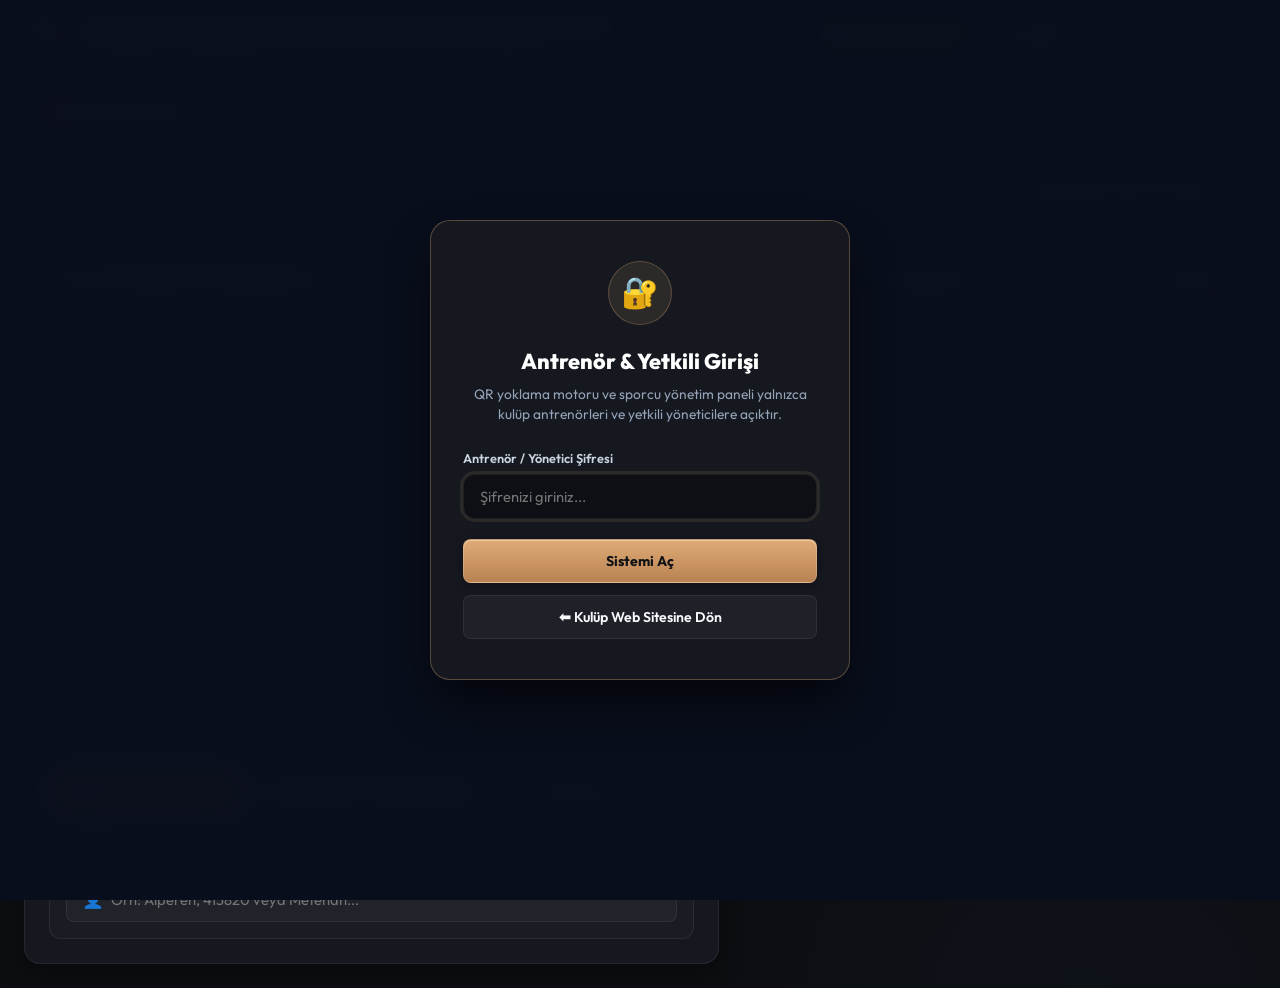
==== commit e852b4ae: "Devamsızlık sorgusu ve toplu geçmiş yoklama girişi eklendi - AttendanceTools.runAbsenceQuery(): spor" ====
--- a/yoklama.html
+++ b/yoklama.html
@@ -318,6 +318,57 @@
 
     <!-- SEKME 3: GEÇMİŞ GÜNLER & YOKLAMA DEFTERİ -->
     <section id="tab-history" class="tab-pane">
+
+      <!-- KART: Devamsızlık / Devam Durumu Sorgula -->
+      <div class="card" style="margin-bottom:1.5rem;">
+        <div class="card-header">
+          <h2 class="card-title"><span class="icon">📊</span> Devamsızlık / Devam Durumu Sorgula</h2>
+        </div>
+        <p style="color:var(--text-muted);font-size:0.9rem;margin-bottom:1rem;">
+          Sporcu no veya adıyla arama yapın — aylık katılım sayısı, beklenen seans ve devam yüzdesi görüntülenir.
+        </p>
+        <div style="display:flex;gap:0.5rem;flex-wrap:wrap;">
+          <input type="text" id="absence-search-input" class="form-control" placeholder="Sporcu No veya Adı..." style="flex:1;min-width:200px;"
+            onkeydown="if(event.key==='Enter') AttendanceTools.runAbsenceQuery()">
+          <button class="btn btn-primary" onclick="AttendanceTools.runAbsenceQuery()">
+            <span>Sorgula</span>
+          </button>
+        </div>
+        <div id="absence-result-container"></div>
+      </div>
+
+      <!-- KART: Toplu Geçmiş Yoklama Girişi -->
+      <div class="card" style="margin-bottom:1.5rem;">
+        <div class="card-header">
+          <h2 class="card-title"><span class="icon">📝</span> Toplu Geçmiş Yoklama Girişi</h2>
+        </div>
+        <p style="color:var(--text-muted);font-size:0.9rem;margin-bottom:1rem;">
+          Geçmiş bir tarih ve seans seçin, gelen sporcuları işaretleyin, tek tuşla kaydedin.
+        </p>
+        <div style="display:flex;gap:0.75rem;flex-wrap:wrap;align-items:flex-end;margin-bottom:1rem;">
+          <div class="form-group" style="margin:0;flex:1;min-width:150px;">
+            <label class="form-label">Tarih</label>
+            <input type="date" id="bulk-entry-date" class="form-control">
+          </div>
+          <div class="form-group" style="margin:0;flex:2;min-width:200px;">
+            <label class="form-label">Seans / Ders Grubu</label>
+            <select id="bulk-entry-session" class="form-control"
+              onclick="AttendanceTools.populateSessionSelect('bulk-entry-session')">
+              <option value="">— Seans Seçin —</option>
+            </select>
+          </div>
+          <button class="btn btn-primary" onclick="AttendanceTools.loadBulkStudents()" style="white-space:nowrap;">
+            <span>Sporcuları Getir</span>
+          </button>
+        </div>
+        <div id="bulk-entry-students" style="margin-bottom:0.75rem;"></div>
+        <button id="bulk-entry-save" class="btn btn-success" style="display:none;width:100%;"
+          onclick="AttendanceTools.saveBulkEntry()">
+          <span>💾 Yoklamayı Kaydet</span>
+        </button>
+      </div>
+
+      <!-- KART: Tarihe Göre İncele -->
       <div class="card">
         <div class="card-header">
           <div style="display: flex; align-items: center; gap: 1rem; flex-wrap: wrap;">
@@ -973,6 +1024,7 @@
   <script src="js/attendance.js?v=20261024_v15"></script>
   <script src="js/scanner.js?v=20261024_v15"></script>
   <script src="js/history.js?v=20261024_v15"></script>
+  <script src="js/attendance-tools.js?v=20261024_v16"></script>
   <script src="js/excel.js?v=20261024_v15"></script>
   <script src="js/app.js?v=20261024_v15"></script>
 </body>
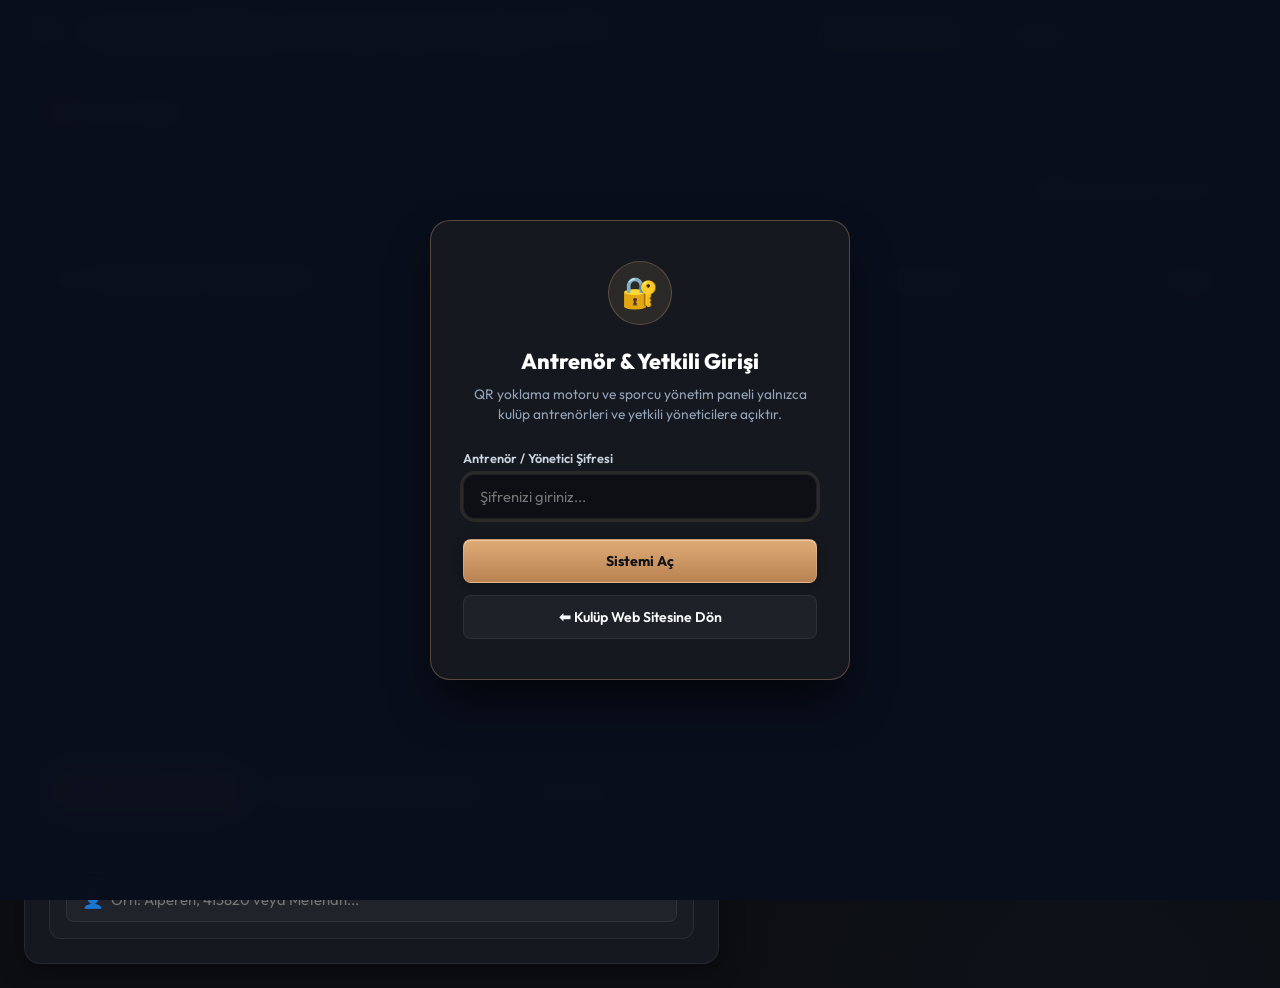
==== commit c120948a: "Excel: Sporcu Devam Raporu eklendi Her sporcu için: geldiği gün, beklenen seans, devam %, devamsızlı" ====
--- a/yoklama.html
+++ b/yoklama.html
@@ -441,6 +441,29 @@
         </p>
 
         <div class="excel-feature-cards">
+          <!-- Format 0: Sporcu Devam Raporu -->
+          <div class="excel-card">
+            <div>
+              <div class="excel-card-header">
+                <div class="excel-icon-box" style="background:rgba(99,102,241,0.1);border-color:rgba(99,102,241,0.3);color:#818cf8;">📈</div>
+                <div>
+                  <h3 style="font-size:1.1rem;color:#fff;">Sporcu Devam Raporu</h3>
+                  <p style="font-size:0.85rem;color:#94a3b8;margin-top:0.25rem;">
+                    Her sporcu için: kaç kez geldi, kaç kez beklendi, devam % ve devamsızlık sayısı. Son 12 ay.
+                  </p>
+                </div>
+              </div>
+            </div>
+            <div style="display:flex;gap:0.5rem;flex-wrap:wrap;margin-top:1rem;">
+              <button class="btn btn-primary" onclick="ExcelExporter.exportAttendanceReport('xlsx')" style="flex:1;">
+                <span>📥 Excel (.xlsx)</span>
+              </button>
+              <button class="btn btn-secondary" onclick="ExcelExporter.exportAttendanceReport('csv')">
+                <span>📄 CSV</span>
+              </button>
+            </div>
+          </div>
+
           <!-- Format 1: Resmi Aylık Matris -->
           <div class="excel-card">
             <div>
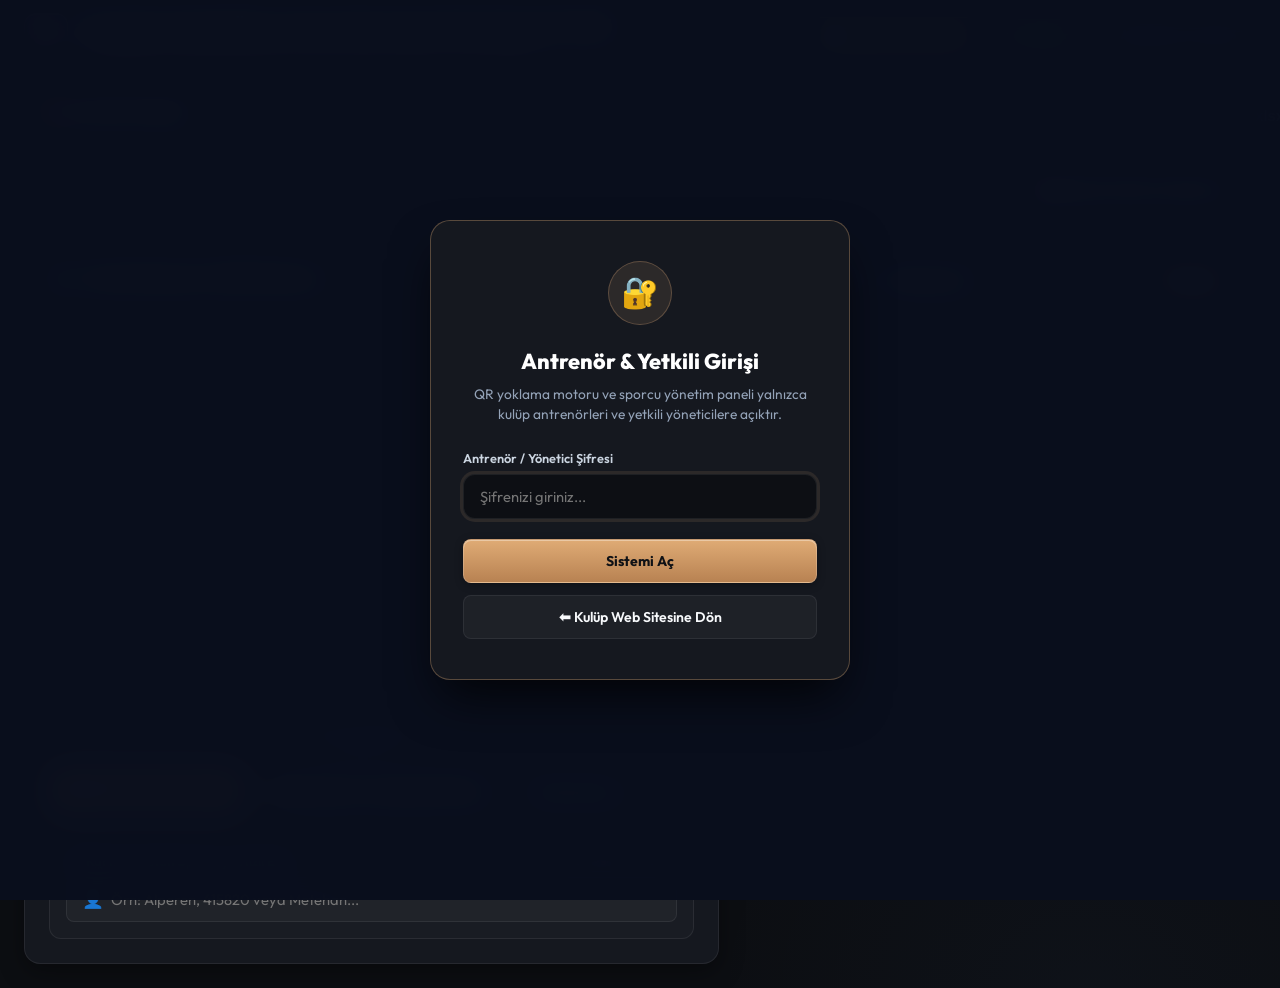
==== commit 913ade24: "Excel: Aylık matris yerine haftalık yoklama defteri (1. Hafta, 2. Hafta, X işareti) Co-Authored-By: " ====
--- a/yoklama.html
+++ b/yoklama.html
@@ -497,19 +497,19 @@
           <div class="excel-card">
             <div>
               <div class="excel-card-header">
-                <div class="excel-icon-box" style="background:rgba(16,185,129,0.1);border-color:rgba(16,185,129,0.3);color:#10b981;">📚</div>
+                <div class="excel-icon-box" style="background:rgba(16,185,129,0.1);border-color:rgba(16,185,129,0.3);color:#10b981;">📋</div>
                 <div>
-                  <h3 style="font-size:1.1rem;color:#fff;">Ders Bazlı Matris (Her Ders Ayrı Sayfa)</h3>
+                  <h3 style="font-size:1.1rem;color:#fff;">Haftalık Yoklama Defteri</h3>
                   <p style="font-size:0.85rem;color:#94a3b8;margin-top:0.25rem;">
-                    Seçilen ayda her seans / ders grubu için ayrı bir Excel sayfası — katılım matrisi ile birlikte.
+                    Her seans için ayrı sayfa. Satırda sporcu, sütunda hafta (1. Hafta, 2. Hafta…) — hücrede X işareti.
                   </p>
                 </div>
               </div>
-              <p style="font-size:0.82rem;color:#64748b;margin-top:0.75rem;">Ay seçimi üstteki "Rapor Ayı" alanından yapılır.</p>
+              <p style="font-size:0.82rem;color:#64748b;margin-top:0.75rem;">Tüm yoklama geçmişi kullanılır, ay seçimi gerekmez.</p>
             </div>
             <div style="margin-top:1rem;">
               <button class="btn btn-success" onclick="ExcelExporter.exportMatrixBySession()" style="width:100%;">
-                <span>📥 Ders Bazlı Excel İndir (.xlsx)</span>
+                <span>📥 Haftalık Yoklama Defteri İndir (.xlsx)</span>
               </button>
             </div>
           </div>
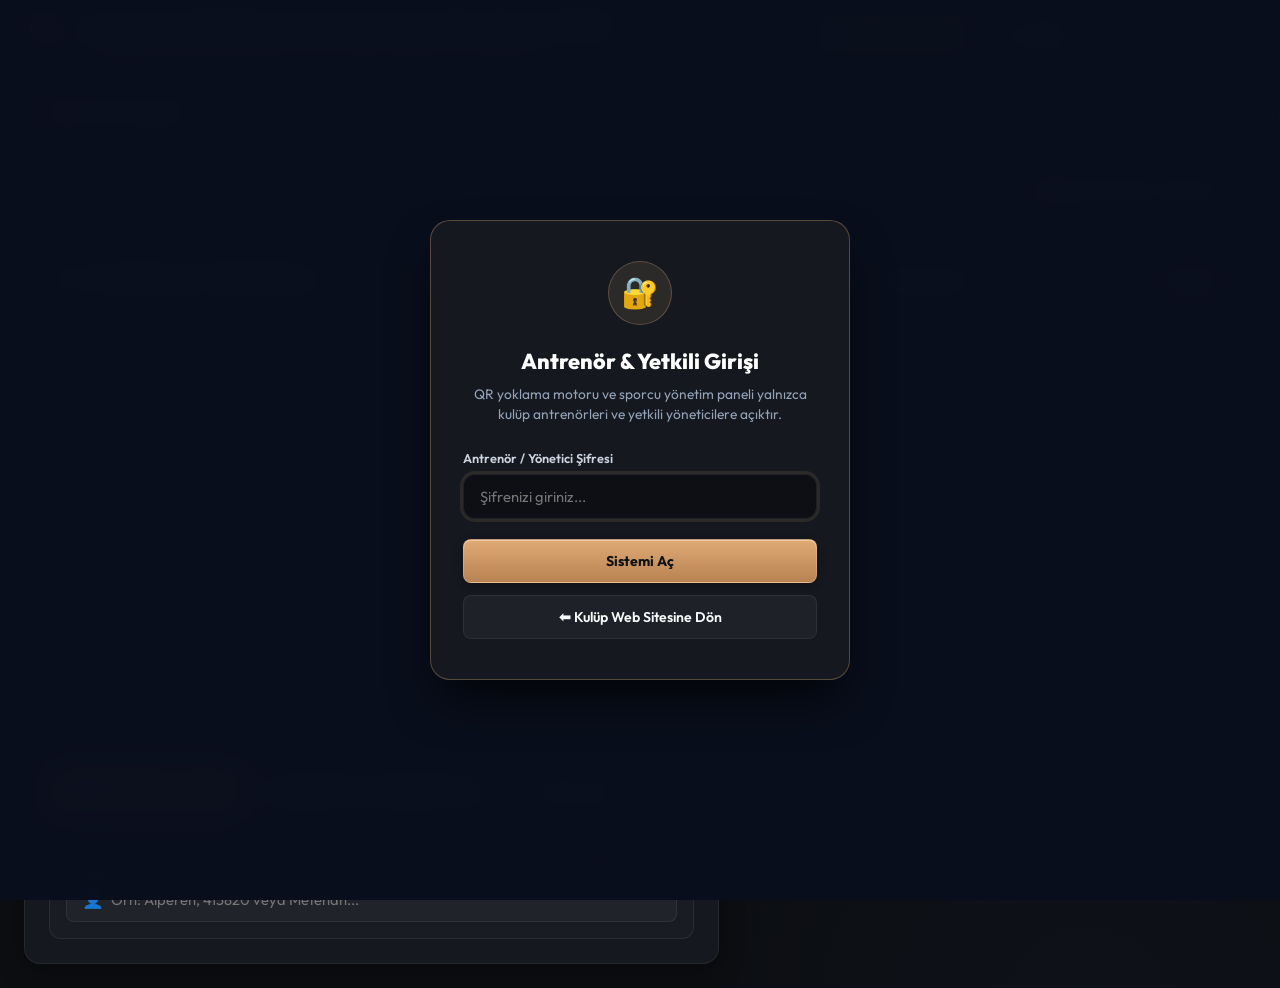
==== commit 5a5a3d60: "Revert: Ders Bazlı Matris eski haline döndürüldü Co-Authored-By: Claude Sonnet 4.6 <noreply@anthropi" ====
--- a/yoklama.html
+++ b/yoklama.html
@@ -497,19 +497,19 @@
           <div class="excel-card">
             <div>
               <div class="excel-card-header">
-                <div class="excel-icon-box" style="background:rgba(16,185,129,0.1);border-color:rgba(16,185,129,0.3);color:#10b981;">📋</div>
+                <div class="excel-icon-box" style="background:rgba(16,185,129,0.1);border-color:rgba(16,185,129,0.3);color:#10b981;">📚</div>
                 <div>
-                  <h3 style="font-size:1.1rem;color:#fff;">Haftalık Yoklama Defteri</h3>
+                  <h3 style="font-size:1.1rem;color:#fff;">Ders Bazlı Matris (Her Ders Ayrı Sayfa)</h3>
                   <p style="font-size:0.85rem;color:#94a3b8;margin-top:0.25rem;">
-                    Her seans için ayrı sayfa. Satırda sporcu, sütunda hafta (1. Hafta, 2. Hafta…) — hücrede X işareti.
+                    Seçilen ayda her seans / ders grubu için ayrı bir Excel sayfası — katılım matrisi ile birlikte.
                   </p>
                 </div>
               </div>
-              <p style="font-size:0.82rem;color:#64748b;margin-top:0.75rem;">Tüm yoklama geçmişi kullanılır, ay seçimi gerekmez.</p>
+              <p style="font-size:0.82rem;color:#64748b;margin-top:0.75rem;">Ay seçimi üstteki "Rapor Ayı" alanından yapılır.</p>
             </div>
             <div style="margin-top:1rem;">
               <button class="btn btn-success" onclick="ExcelExporter.exportMatrixBySession()" style="width:100%;">
-                <span>📥 Haftalık Yoklama Defteri İndir (.xlsx)</span>
+                <span>📥 Ders Bazlı Excel İndir (.xlsx)</span>
               </button>
             </div>
           </div>
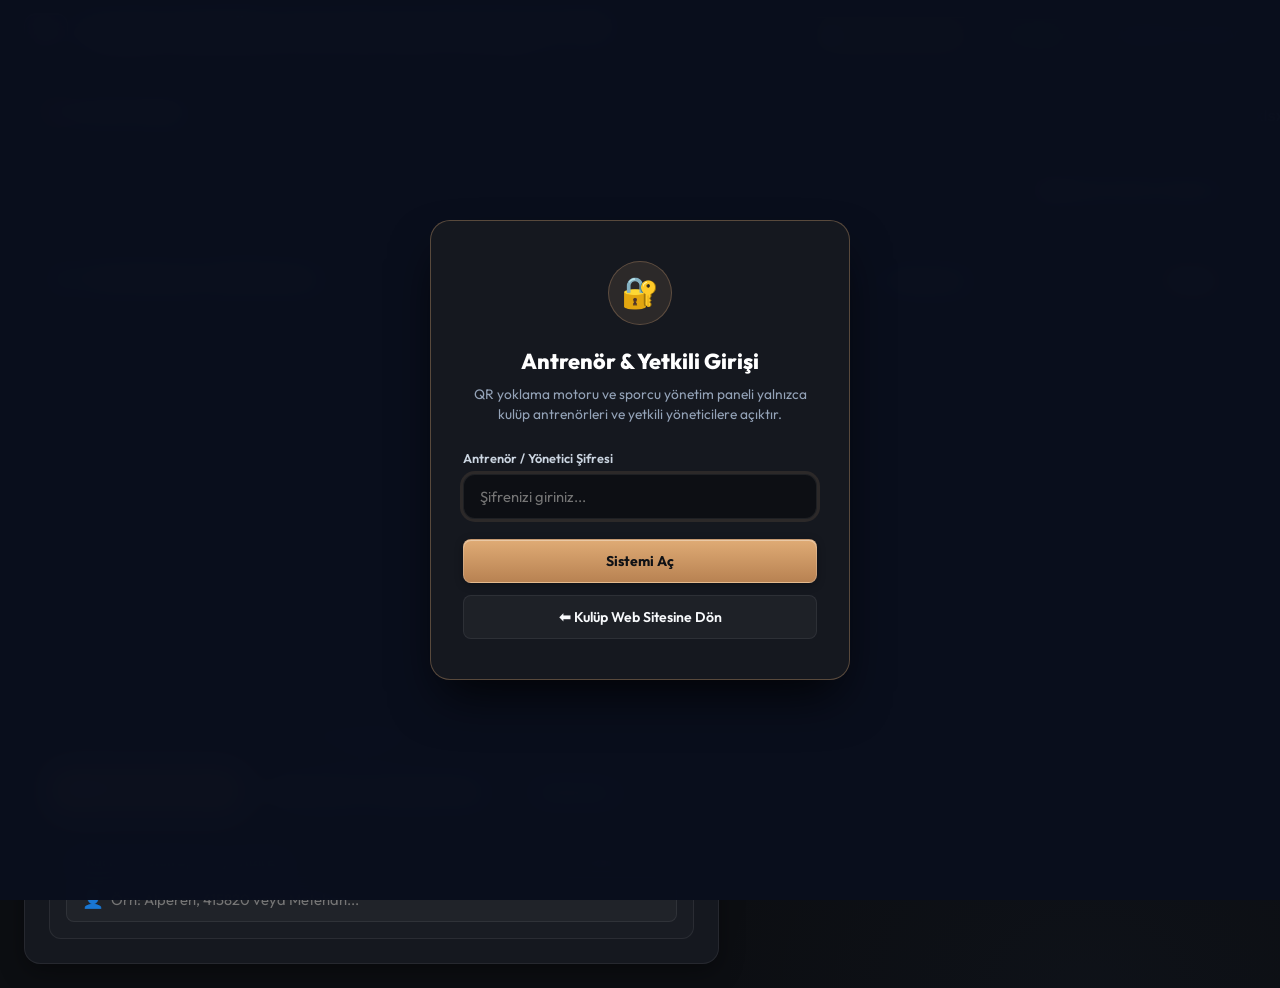
==== commit f72aa9dd: "Sporcu Devam Raporu: haftalık G listesi formatı (seans bazlı ayrı sayfa) Co-Authored-By: Claude Sonn" ====
--- a/yoklama.html
+++ b/yoklama.html
@@ -449,7 +449,7 @@
                 <div>
                   <h3 style="font-size:1.1rem;color:#fff;">Sporcu Devam Raporu</h3>
                   <p style="font-size:0.85rem;color:#94a3b8;margin-top:0.25rem;">
-                    Her sporcu için: kaç kez geldi, kaç kez beklendi, devam % ve devamsızlık sayısı. Son 12 ay.
+                    Her seans için ayrı sayfa. Her öğrenci satırı, her hafta sütunu — G geldi, boş gelmedi.
                   </p>
                 </div>
               </div>
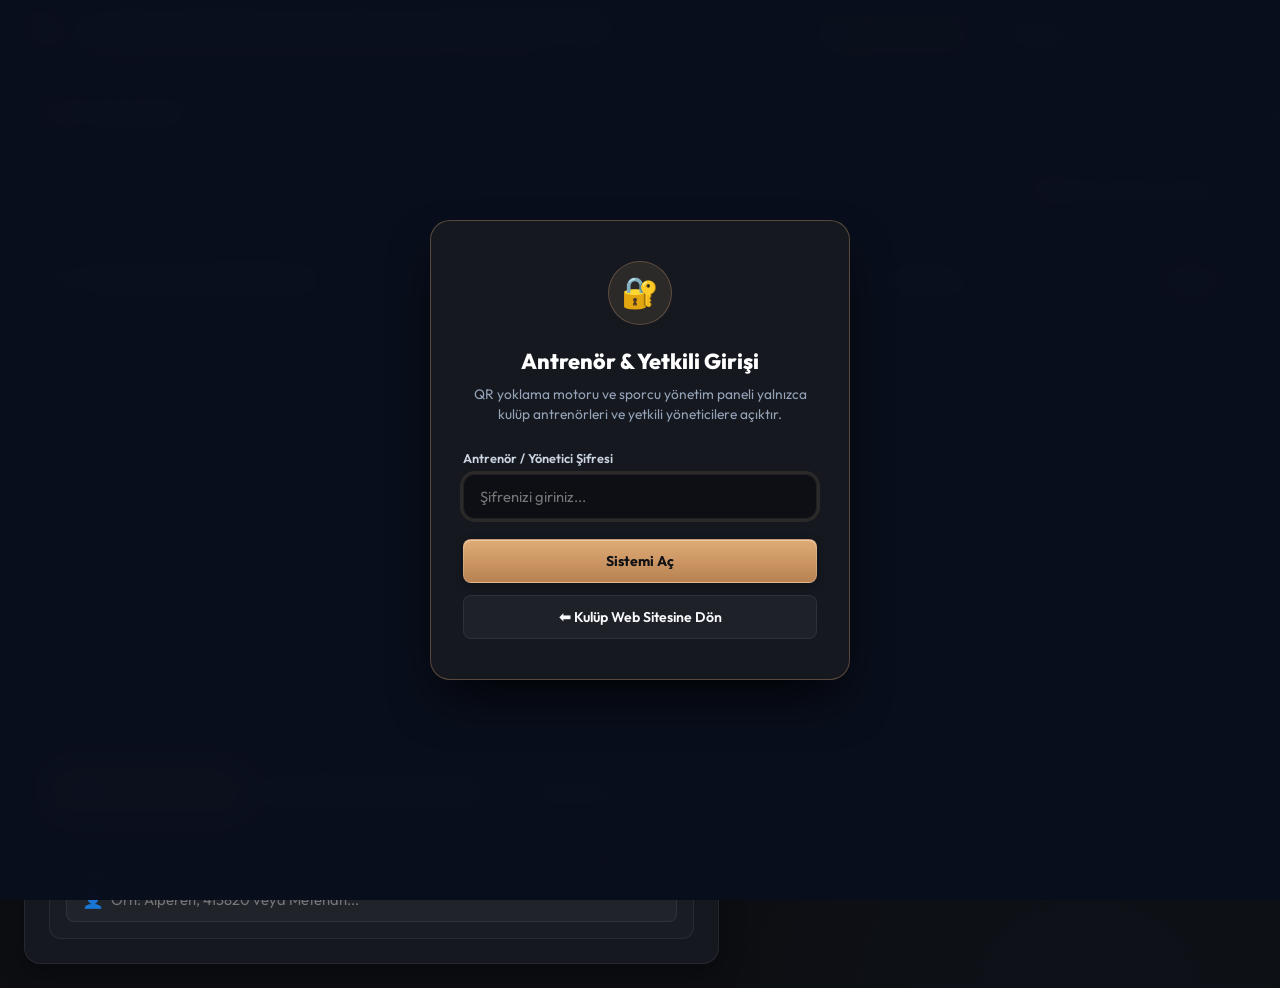
==== commit d8d2509e: "excel, sessions ve yoklama güncellemeleri" ====
--- a/yoklama.html
+++ b/yoklama.html
@@ -1042,13 +1042,13 @@
   <script src="js/students-data.js?v=20261024_v15"></script>
   <script src="js/audio.js?v=20261024_v15"></script>
   <script src="js/storage.js?v=20261024_v15"></script>
-  <script src="js/sessions.js?v=20261024_v15"></script>
+  <script src="js/sessions.js?v=20261031_v17"></script>
   <script src="js/students.js?v=20261024_v15"></script>
   <script src="js/attendance.js?v=20261024_v15"></script>
   <script src="js/scanner.js?v=20261024_v15"></script>
   <script src="js/history.js?v=20261024_v15"></script>
   <script src="js/attendance-tools.js?v=20261024_v16"></script>
-  <script src="js/excel.js?v=20261024_v15"></script>
+  <script src="js/excel.js?v=20261031_v17"></script>
   <script src="js/app.js?v=20261024_v15"></script>
 </body>
 </html>
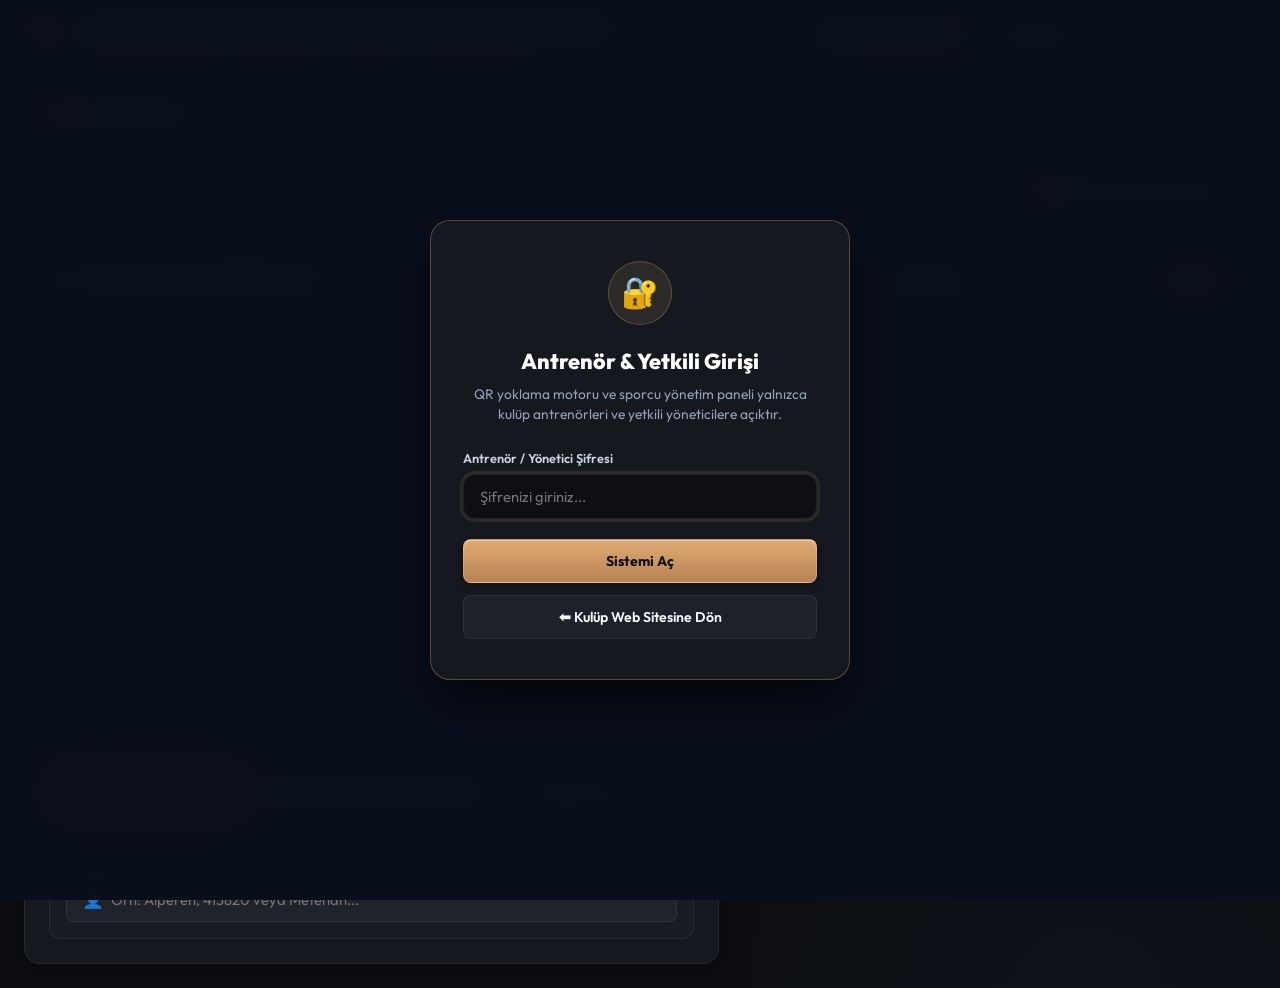
==== commit 838b7680: "Sporcu Devam Raporu: sabit 40 haftalık sütun yapısı eklendi" ====
--- a/yoklama.html
+++ b/yoklama.html
@@ -449,7 +449,7 @@
                 <div>
                   <h3 style="font-size:1.1rem;color:#fff;">Sporcu Devam Raporu</h3>
                   <p style="font-size:0.85rem;color:#94a3b8;margin-top:0.25rem;">
-                    Her seans için ayrı sayfa. Her öğrenci satırı, her hafta sütunu — G geldi, boş gelmedi.
+                    Her seans için ayrı sayfa. Sabit 40 haftalık sütun — G geldi, İ izinli, boş gelmedi. Katılım oranı ile birlikte.
                   </p>
                 </div>
               </div>
